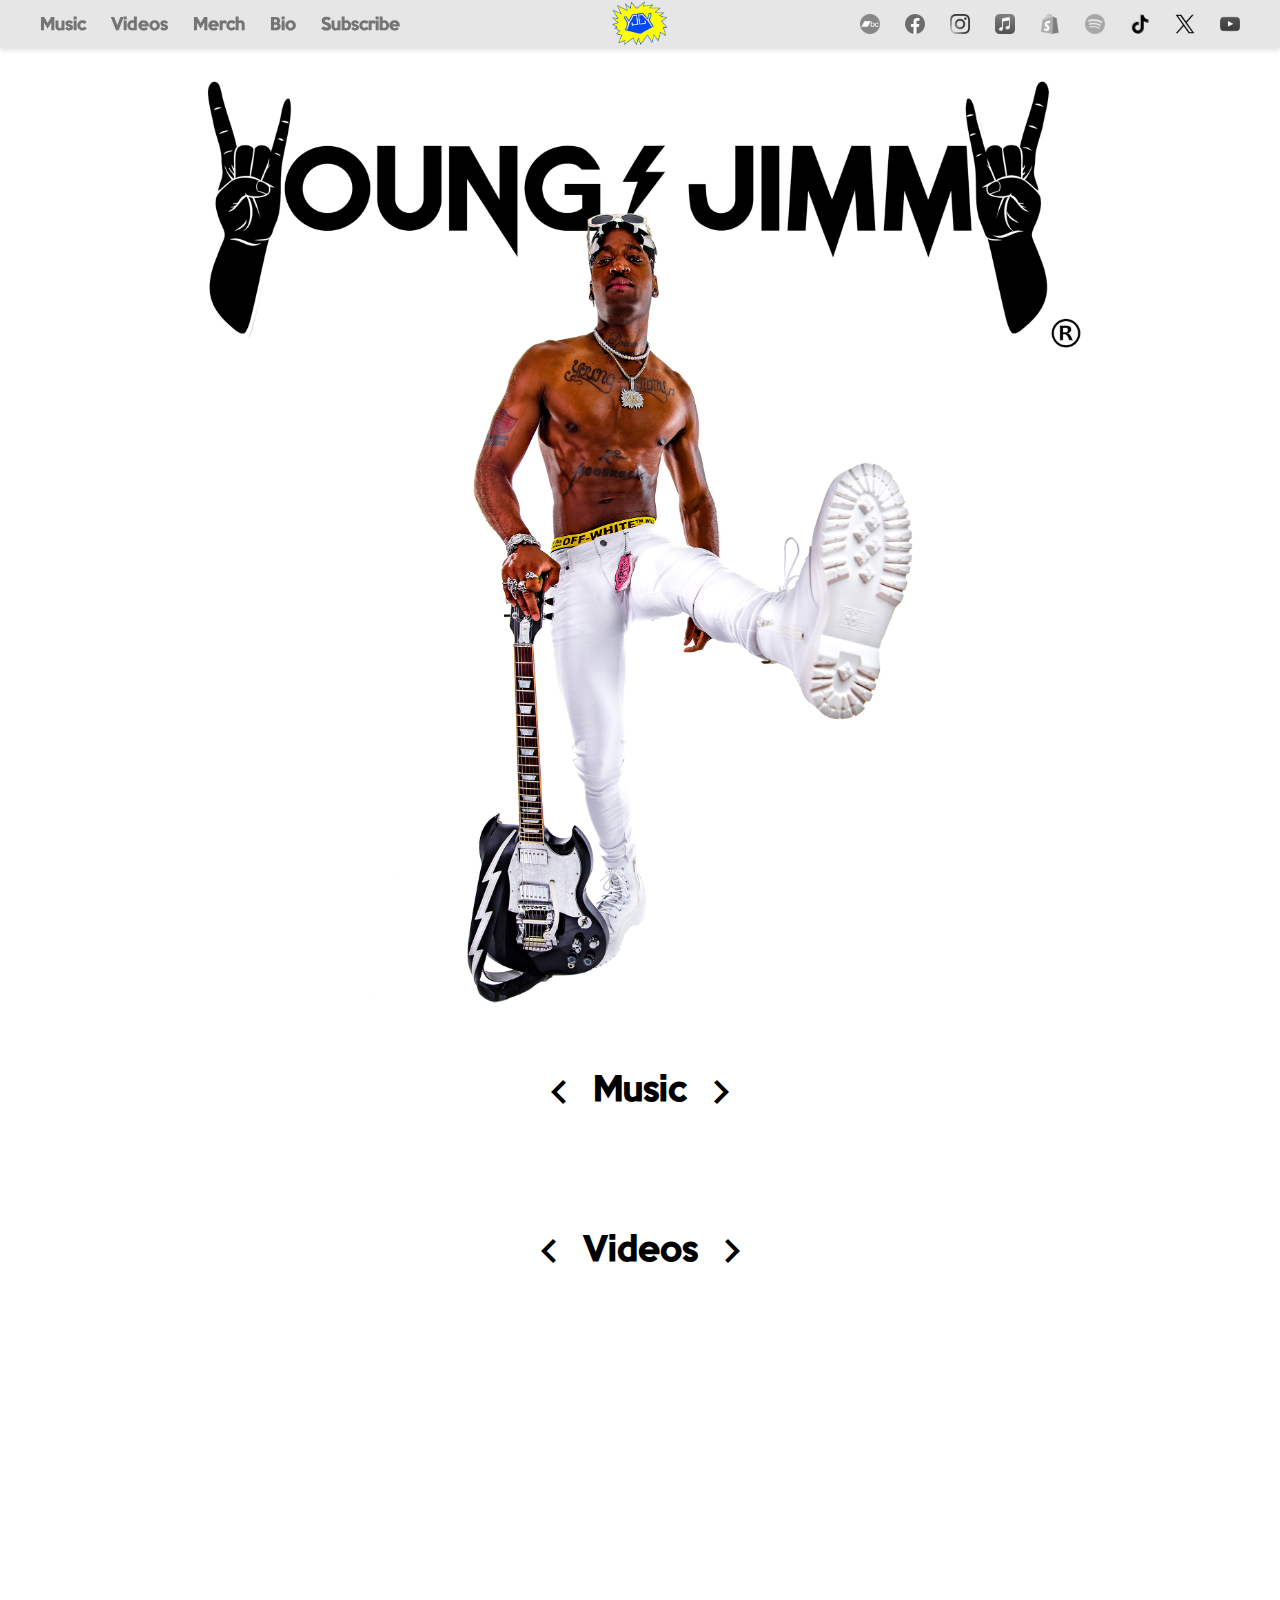
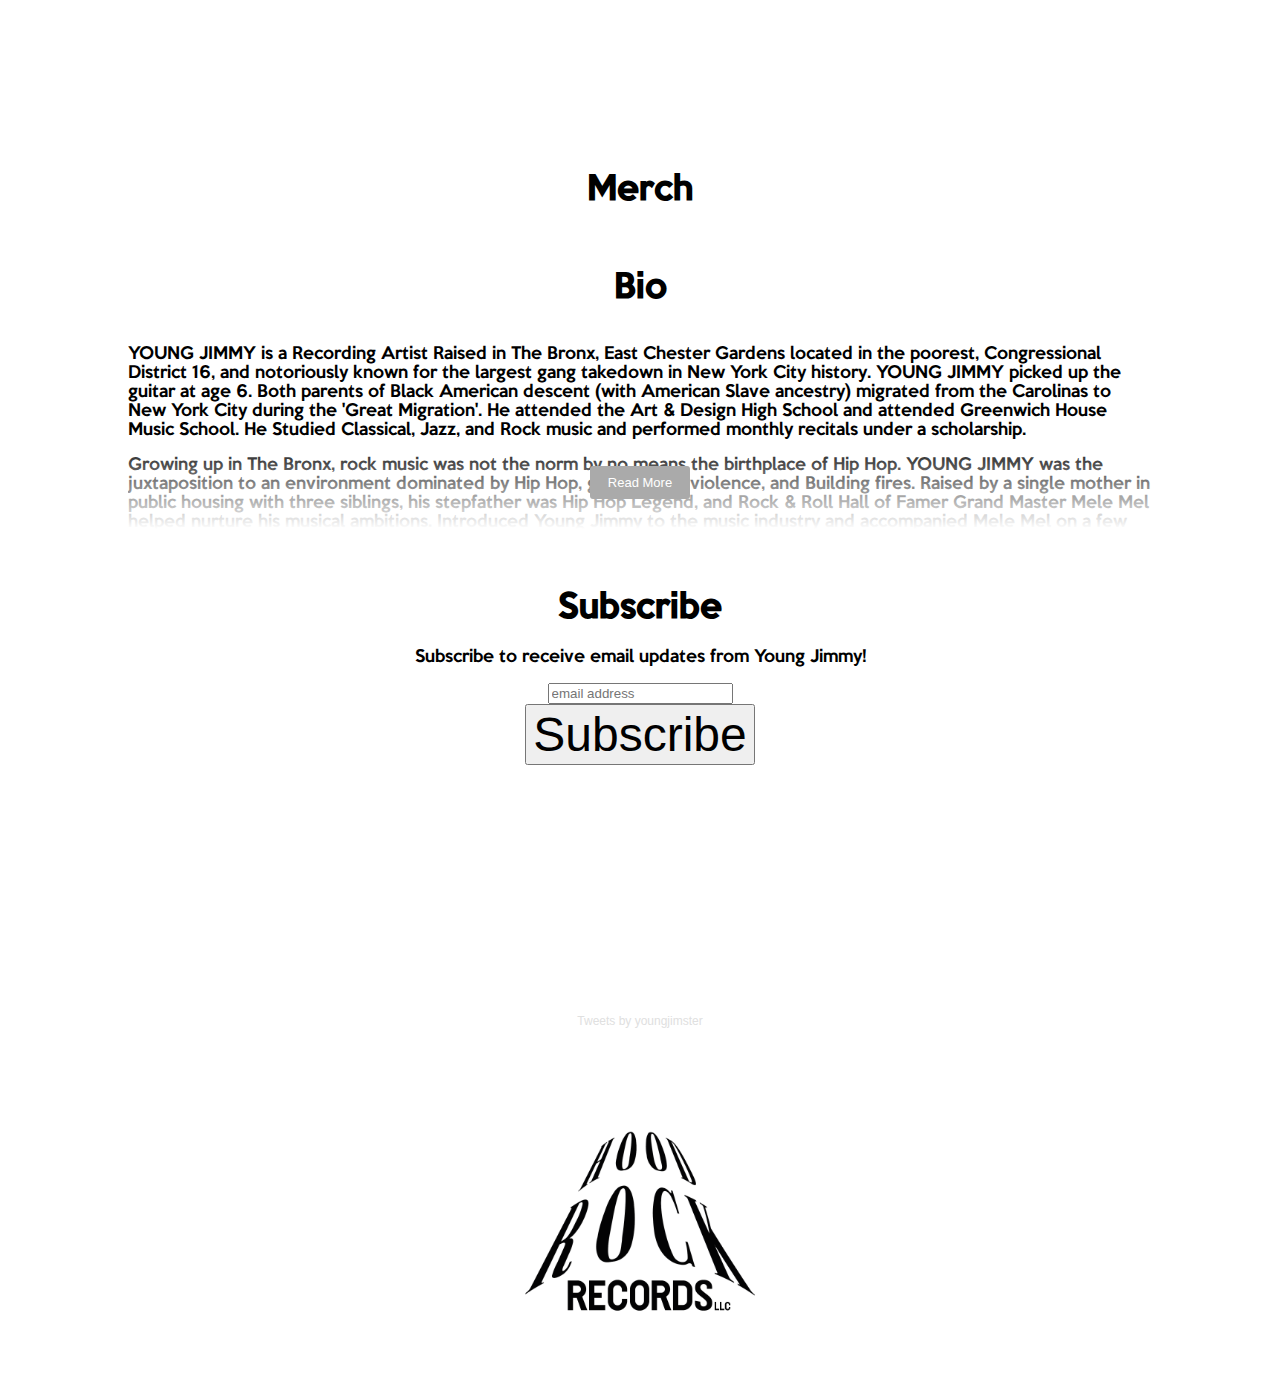
==== index.html @ e184e6fb "Added bandcamp link" ====
<!DOCTYPE html>
<html lang="en-US">

<head>
  <meta charset="utf-8" />
  <meta name="viewport" content="width=device-width, initial-scale=1.0" />
  <title>YOUNG JIMMY</title>
  <meta itemprop="inLanguage" content="en" />
  <link rel="icon" type="image/png" href="images/favicon_32x32.png" />
  <link href="https://fonts.googleapis.com/icon?family=Material+Icons" rel="stylesheet" />
  <meta name="description"
    content="YOUNG JIMMY is a Contemporary ‘HOOD ROCK’ Recording Artist based in New York City. Debut Studio Album Rockett 88 (Deluxe) will be available on all streaming platforms 05.12.2023." />
  <meta name="twitter:card"
    value="YOUNG JIMMY is a Contemporary ‘HOOD ROCK’ Recording Artist based in New York City. Debut Studio Album Rockett 88 (Deluxe) will be available on all streaming platforms 05.12.2023." />
  <meta name="twitter:description"
    value="YOUNG JIMMY is a Contemporary ‘HOOD ROCK’ Recording Artist based in New York City. Debut Studio Album Rockett 88 (Deluxe) will be available on all streaming platforms 05.12.2023." />
  <meta name="twitter:site" value="@youngjimster" />
  <meta name="twitter:creator" value="@youngjimster" />
  <meta name="twitter:image" content="https://youngjimmy.com/images/young_jimmy_120x120.png" />
  <meta property="og:title" content="youngjimmy.com" />
  <meta property="og:site_name" content="Young Jimmy" />
  <meta property="og:type" content="article" />
  <meta property="og:url" content="https://youngjimmy.com/" />
  <meta property="og:image" content="https://youngjimmy.com/images/young_jimmy_og.png" />
  <meta property="og:description"
    content="YOUNG JIMMY is a Contemporary ‘HOOD ROCK’ Recording Artist based in New York City. Debut Studio Album Rockett 88 (Deluxe) will be available on all streaming platforms 05.12.2023." />
  <meta property="og:locale" content="en_US" />
  <meta name="google-site-verification" content="HjEzail2LNsSfUYg7TUYqVyzk3pWM09-7rATLnYbzZo" />
  <meta property="fb:admins" content="706807023" />
  <link href="https://fonts.googleapis.com/css?family=Lato:300,400,700|Open+Sans:300,400,700" rel="stylesheet"
    type="text/css" />
  <link rel="stylesheet" type="text/css" href="style.css?version=20230324" />
  <link href="//cdn-images.mailchimp.com/embedcode/horizontal-slim-10_7.css" rel="stylesheet" type="text/css">

  <!-- Google tag (gtag.js) -->
  <script async src="https://www.googletagmanager.com/gtag/js?id=G-6TBV65BYES"></script>
  <script>
    window.dataLayer = window.dataLayer || [];
    function gtag() { dataLayer.push(arguments); }
    gtag('js', new Date());
    gtag('config', 'G-6TBV65BYES');
  </script>
</head>

<body class="bg_black">
  <div id="nav">
    <a href="/"><img id="young_jimmy_logo" src="images/logo_yjjy_3.png" /></a>
  </div>
  <div id="social_links">
    <a href="https://youngjimmy.bandcamp.com/"><img class="social_link" src="images/logo_bandcamp.png" alt="bandcamp"
        title="BandCamp" /></a>
    <a href="https://www.facebook.com/YoungJimmy.band"><img class="social_link" src="images/logo_facebook.png"
        alt="facebook" title="Facebook" /></a>
    <a href="https://instagram.com/youngjimster"><img class="social_link" src="images/logo_instagram.png"
        alt="instagram" title="Instagram" /></a>
    <a href="https://music.apple.com/us/artist/young-jimmy/579723816"><img class="social_link"
        src="images/logo_itunes.png" alt="Apple Music" title="Apple Music" /></a>
    <a href="https://hood-rock-records.myshopify.com/"><img class=" social_link" src="images/logo_shopify.png"
        alt="Shopify" title="Shopify" /></a>
    <a href="https://artists.spotify.com/c/artist/4OkaIOFd0Jel60XKiZaSiz/profile/overview"><img class=" social_link"
        src="images/logo_spotify.png" alt="Spotify" title="Spotify" /></a>
    <a href="https://www.tiktok.com/@hoodrockrecords"><img class="social_link" src="images/logo_tiktok.png" alt="tiktok"
        title="TikTok" /></a>
    <a href="https://twitter.com/youngjimster"><img class="social_link" src="images/logo_x.png" alt="x" title="X" /></a>
    <a href="https://www.youtube.com/channel/UCCxw7b-bE1p9Xfp2v2jRp7Q"><img class="social_link"
        src="images/logo_youtube.png" alt="youtube" title="YouTube" /></a>
  </div>

  <div id="menu">
    <ul>
      <li class="link link_music">Music</li>
      <li class="link link_videos">Videos</li>
      <li class="link link_merch">Merch</li>
      <li class="link link_bio">Bio</li>
      <li class="link link_subscribe">Subscribe</li>
    </ul>
  </div>

  <div id="menu_pulldown"><i class="material-icons">menu</i></div>
  <div id="menu_panel">
    <div class="menu_item link link_music">
      <span class="material-icons">library_music</span>
      <span class="title">music</span>
    </div>
    <div class="menu_item link link_videos">
      <span class="material-icons">local_movies</span>
      <span class="title">videos</span>
    </div>
    <div class="menu_item link link_merch">
      <i class="material-icons">shopping_cart</i></a>
      <span class="title">merch</span>
    </div>
    <div class="menu_item link link_bio">
      <span class="material-icons">perm_identity</span>
      <span class="title">bio</span>
    </div>
    <div class="menu_item link link_subscribe">
      <i class="material-icons">email</i></a>
      <span class="title">subscribe</span>
    </div>
    <div class="menu_item" style="text-align: center">
      <a href="https://youngjimmy.bandcamp.com/"><img class="social_link" src="images/logo_bandcamp.png" alt="bandcamp"
          title="BandCamp" /></a>
      <a href="https://www.facebook.com/YoungJimmy.band"><img class="social_link" src="images/logo_facebook.png"
          alt="facebook" title="Facebook" /></a>
      <a href="https://instagram.com/youngjimster/"><img class="social_link" src="images/logo_instagram.png"
          alt="instagram" title="Instagram" /></a>
    </div>
    <div class="menu_item" style="text-align: center">
      <a href="https://music.apple.com/us/artist/young-jimmy/579723816"><img class="social_link"
          src="images/logo_itunes.png" alt="Apple Music" title="Apple Music" /></a>
      <a href="https://hood-rock-records.myshopify.com/"><img class=" social_link" src="images/logo_shopify.png"
          alt="Shopify" title="Shopify" /></a>
      <a href="https://artists.spotify.com/c/artist/4OkaIOFd0Jel60XKiZaSiz/profile/overview"><img class=" social_link"
          src="images/logo_spotify.png" alt="Spotify" title="Spotify" /></a>
    </div>
    <div class="menu_item" style="text-align: center">
      <a href="https://www.tiktok.com/@hoodrockrecords"><img class="social_link" src="images/logo_tiktok.png"
          alt="tiktok" title="TikTok" /></a>
      <a href="https://twitter.com/youngjimster"><img class="social_link" src="images/logo_x.png" alt="twitter"
          title="X" /></a>
      <a href="https://www.youtube.com/channel/UCCxw7b-bE1p9Xfp2v2jRp7Q"><img class="social_link"
          src="images/logo_youtube.png" alt="youtube" title="YouTube" /></a>
    </div>
  </div>

  <div class="row" style="margin-top: 80px;">
    <a href='https://music.apple.com/us/artist/young-jimmy/579723816'><img id="main_img" class='big_img'
        src='images/yj_main_9.jpg' /></a>
  </div>

  <h1 id="music"><span id="button_album_previous" class="button material-icons">navigate_before</span> Music <span
      id="button_album_next" class="button material-icons">navigate_next</span></h1>
  <div class="row" style="flex-wrap: wrap">
    <div class="box" id="album"></div>
  </div>

  <h1 id="videos"><span id="button_video_previous" class="button material-icons">navigate_before</span> Videos <span
      id="button_video_next" class="button material-icons">navigate_next</span></h1>
  <div class="row">
    <iframe id="video" class='youtube_iframe video_main' src='https://www.youtube.com/embed/W8ey9YNbEAM' frameborder='0'
      webkitallowfullscreen mozallowfullscreen allowfullscreen></iframe>
  </div>

  <h1 id="merch"><a href="https://hood-rock-records.myshopify.com/">Merch</a></h1>
  <div id="div_merch">
    <div id='collection-component-1676138676332'></div>
  </div>

  <h1 id="bio">Bio</h1>
  <div id="div_bio">
    <p>
      YOUNG JIMMY is a Recording Artist Raised in The Bronx, East Chester Gardens located in the poorest, Congressional
      District 16, and notoriously known for the largest gang takedown in New York City history. YOUNG JIMMY picked up
      the guitar at age 6. Both parents of Black American descent (with American Slave ancestry) migrated from the
      Carolinas to New York City during the 'Great Migration'. He attended the Art & Design High School and attended
      Greenwich House Music School. He Studied Classical, Jazz, and Rock music and performed monthly recitals under a
      scholarship.
    </p>
    <p>
      Growing up in The Bronx, rock music was not the norm by no means the birthplace of Hip Hop. YOUNG JIMMY was the
      juxtaposition to an environment dominated by Hip Hop, gangs, guns, violence, and Building fires. Raised by a
      single mother in public housing with three siblings, his stepfather was Hip Hop Legend, and Rock & Roll Hall of
      Famer Grand Master Mele Mel helped nurture his musical ambitions. Introduced Young Jimmy to the music industry and
      accompanied Mele Mel on a few sold-out shows as a backing guitarist. Young Jimmy describes his style of music as
      HOOD ROCK, Rock Music from the Hood (alternative Rock subgenre).
    </p>
    <p>
      YOUNG JIMMY has shared the stage and opened for (as a backing guitarist and solo artist) Kendrick Lamar, Freddie
      Gibbs, Big Krit, Saul Williams, Talib Kweli & Michelle Williams, Grand Master Mele Mel, Smoke Dza, Res, Ces Cru,
      Tanya Morgan, Lil Debbie, The Antidote, Ms. Boogie, Caviliar, Doodlebug of Digable Planets, <a
        href="https://afropunk.com/2014/10/new-music-unreleased-sankofa-album-to-my-chagrin-featuring-young-jimmy/">Sankofa</a>,
      Tamar Kali,
      Game Rebellion, and many others.
    </p>
    <p>
      The Afro-Punk documentary by filmmaker James Spooner best describes the 'Black Rocker' experience. Black people
      created rock music in the early 1950s. For the last 50 years, the genre has been dominated and appropriated by
      white people mainly, white men. Here are excerpts from Jack Hamilton's book <a
        href="https://www.amazon.com/Just-around-Midnight-Racial-Imagination/dp/0674416597">'Just Around Midnight'</a>,
      which speaks
      to the plight of the 'Black Rocker.'
    </p>
    <div class="quote">
      "Being a white man had become preconditioned for making "real" rock music. No black-derived musical form in
      American history has more assiduously moved to erase and blockade participation than rock music. Which brings us
      to the third, and by far most common, way that the "whitening" of rock and roll music has been discussed, Simply
      not at all."
    </div>
    <p>
      YOUNG JIMMY's Debut Studio Album 'ROCKETT 88' is OUT NOW! on all streaming platforms. His Anticipated 'Rockett 88
      (Deluxe)' Album is available now via HOOD ROCK RECORDS (RIAA) on all streaming platforms (Vinyl Records Coming
      Soon includes a bonus track). Listeners can dive into his 'raw' unfiltered "HOOD ROCK" fusion sound. His
      perspective will force listeners to confront the stark reality of these unprecedented times in American History
      and Music.
    </p>
    <div id="read_more">
      <div id="button_read_more">Read More</div>
    </div>
  </div>

  <h1 id="subscribe">Subscribe</h1>
  <div id="div_subscribe">
    <p>Subscribe to receive email updates from Young Jimmy!</p>
    <div id="mc_embed_signup">
      <form action="https://youngjimmy.us2.list-manage.com/subscribe/post?u=1ad75f3869a9601822ab119d3&amp;id=3d5a6fdf79"
        method="post" id="mc-embedded-subscribe-form" name="mc-embedded-subscribe-form" class="validate" target="_blank"
        novalidate>
        <div id="mc_embed_signup_scroll">
          <input type="email" value="" name="EMAIL" class="email" id="mce-EMAIL" placeholder="email address" required>
          <!-- real people should not fill this in and expect good things - do not remove this or risk form bot signups-->
          <div style="position: absolute; left: -5000px;" aria-hidden="true"><input type="text"
              name="b_1ad75f3869a9601822ab119d3_3d5a6fdf79" tabindex="-1" value=""></div>
          <div class="clear"><input type="submit" value="Subscribe" name="subscribe" id="mc-embedded-subscribe"
              class="button"></div>
        </div>
      </form>
    </div>
  </div>

  <div id="footer">
    <iframe style="border-radius:12px"
      src="https://open.spotify.com/embed/album/6QdzEB6uzxmmjzBAdwLDTW?utm_source=generator" width="100%" height="152"
      frameBorder="0" allowfullscreen=""
      allow="autoplay; clipboard-write; encrypted-media; fullscreen; picture-in-picture" loading="lazy"></iframe>
    <br /><br />
    <div id="twitter">
      <a class="twitter-timeline" data-height="400" data-theme="dark"
        href="https://twitter.com/youngjimster?ref_src=twsrc%5Etfw">Tweets
        by youngjimster</a>
      <script async src="https://platform.twitter.com/widgets.js" charset="utf-8"></script>
    </div>
    <br /><br />
    <a href="https://www.instagram.com/hoodrockrecords/"><img id="logo_hood_rock"
        src="images/logo_hood_rock_records_black.png" alt="Hood Rock Records" /></a>
  </div>
  <span id="siteseal" style="display: none;">
    <script async type="text/javascript"
      src="https://seal.godaddy.com/getSeal?sealID=hB9W0fszz0CmpZJF55AS5Anxc76TPk3C9YRWGjASPSMhpl6saISwslo39qxG">
      </script>
  </span>
  <script src="https://code.jquery.com/jquery-3.7.0.min.js"
    integrity="sha256-2Pmvv0kuTBOenSvLm6bvfBSSHrUJ+3A7x6P5Ebd07/g=" crossorigin="anonymous"></script>
  <script src="code.js?version=20230501"></script>
  <script src="shopify.js?version=20210302"></script>

  <link rel="preload" href="images/album_cover_rockett_88_new.jpg" as="image" />
  <link rel="preload" href="images/album_cover_rockett_88.jpg" as="image" />
  <link rel="preload" href="images/album_cover_beast_mode.jpg" as="image" />
  <link rel="preload" href="images/album_cover_yy.jpg" as="image" />
  <link rel="preload" href="images/album_cover_pull_up_to_the_party.jpg" as="image" />
  <link rel="preload" href="images/album_cover_sweet_maria.jpg" as="image" />
  <link rel="preload" href="images/album_cover_come_as_you_are.jpg" as="image" />
</body>

</html>
---- style.css ----
@font-face {
  font-family: "Ave Fedan";
  src: url(fonts/ave_fedan.ttf) format("truetype");
}

@font-face {
  font-family: "Fontello";
  src: url(fonts/fontello.ttf) format("truetype");
}

@font-face {
  font-family: "KeepCalm";
  src: url(fonts/keep_calm.ttf) format("truetype");
}

html,
body {
  padding: 0;
  margin: 0;
  font-family: "KeepCalm", Geneva, Verdana, sans-serif;
  background: #ffffff;
  color: #000000;
}

a {
  color: inherit;
  text-decoration: none;
}

#nav {
  position: fixed;
  top: 0;
  left: 0;
  height: 48px;
  width: 100%;
  z-index: 100;
  box-shadow: 0 2px 5px rgba(220, 220, 220, 0.9);
  background: rgba(220, 220, 220, 0.7);
}

#nav #young_jimmy_logo {
  display: block;
  margin: 0 auto;
  height: 48px;
  z-index: 105;
}

#menu,
#menu_pulldown {
  position: fixed;
  left: 0px;
  top: 0px;
  z-index: 101;
  display: block;
  text-align: center;
  font-weight: 600;
  color: #757575;
}

#menu_panel {
  position: fixed;
  z-index: 102;
  width: 200px;
  top: 48px;
  left: 0;
  box-shadow: 0 2px 5px rgba(0, 0, 0, 0.26);
  display: none;
  background: #EEEEEE;
}

.menu_item {
  font-size: 22px;
  line-height: 22px;
  padding: 12px;
  vertical-align: middle;
  font-family: "KeepCalm", "Ave Fedan", Edition, "Lucida Grande",
    "Lucida Sans Unicode", "Lucida Sans", Geneva, Verdana, sans-serif;
  border: 1px solid #E0E0E0;
}

.menu_item:hover {
  color: #0047f7;
  background: #f4f4f4;
}

.menu_item .material-icons {
  margin-right: 14px;
  display: inline-block;
  vertical-align: middle;
}

#menu li {
  display: inline-block;
  margin-right: 20px;
  font-family: "KeepCalm", "Ave Fedan", Edition, "Lucida Grande",
    "Lucida Sans Unicode", "Lucida Sans", Geneva, Verdana, sans-serif;
}

.button:hover,
#menu_pulldown:hover,
a:hover {
  color: #0047f7;
}

#menu_pulldown {
  margin-left: 10px;
  margin-top: 10px;
  cursor: pointer;
}

#menu_pulldown i,
#controls .button i {
  font-size: 28px;
}

#footer {
  margin: 40px auto;
  font-family: arial;
  font-size: 12px;
  text-align: center;
  color: #e0e0e0;
}

#footer img {
  width: 240px;
}


#social_links {
  position: fixed;
  right: 20px;
  top: 10px;
  z-index: 101;
  display: block;
  text-align: center;
}

.social_link {
  display: inline-block;
  width: 20px;
  margin-right: 20px;
  margin-top: 4px;
  vertical-align: middle;
  filter: grayscale(100%);
}

.social_link:hover {
  filter: none;
}

.link,
.button {
  cursor: pointer;
}

.button {
  font-size: 48px;
  line-height: 24px;
  vertical-align: middle;
}

.row {
  display: flex;
  flex-direction: row;
  flex-wrap: nowrap;
  justify-content: space-evenly;
  align-items: center;
  align-content: flex-start;
  text-align: center;
}

h1 {
  margin-top: 60px;
  text-align: center;
}

.box_side {
  flex-grow: 1;
}

.box_side .material-icons {
  font-size: 48px;
}

.box_main {
  flex-grow: 8;
}

.box {
  display: inline-block;
  vertical-align: middle;
  margin: 20px;
  font-size: 24px;
}

.youtube_iframe {
  width: 100%;
  max-width: 1000px;
  height: 420px;
}

.album_cover {
  width: 100%;
  max-width: 600px;
  min-height: 350px;
}

#div_subscribe {
  text-align: center;
  margin: 0 auto;
  max-width: 80%;
}

.album_title {
  position: relative;
  font-weight: 200;
  font-family: "KeepCalm", "Ave Fedan", Edition, "Lucida Grande",
    "Lucida Sans Unicode", "Lucida Sans", Geneva, Verdana, sans-serif;
  font-size: 16px;
  text-align: center;
  vertical-align: middle;
}

#div_bio {
  position: relative;
  width: 80%;
  max-width: 1200px;
  margin: 0 auto;
  color: #000000;
  max-height: 200px;
  overflow-y: hidden;
}

#div_bio #read_more {
  position: absolute;
  bottom: 0;
  left: 0;
  width: 100%;
  text-align: center;
  margin: 0;
  padding: 30px 0;
  background-image: linear-gradient(to bottom, transparent, #ffffff);
  cursor: pointer;
}

#button_read_more {
  display: inline-block;
  background: #aaaaaa;
  color: #ffffff;
  padding: 9px 18px;
  margin: 0 auto;
  border-radius: 3px;
  font-weight: 400;
  font-size: 13px;
  font-family: Arial, Helvetica, sans-serif;
  transition: all 0.23s ease-in-out 0s;
}

.quote {
  padding: 20px;
  background: #EEEEEE;
  font-style: italic;
  font-family: Retina, Helvetica Neue, Helvetica, Arial, sans-serif;

}

#button_read_more:hover,
#mc_embed_signup .button:hover {
  color: #0047f7;
  background: #858585;
}

#twitter {
  margin: 40px auto;
  max-width: 640px;
  width: 80%;
  text-align: center;
}


@media all and (max-width: 1279px) {

  #menu,
  #social_links {
    display: none;
  }

  #menu_pulldown {
    display: block;
  }
}

@media all and (max-width: 599px) {
  .big_img {
    width: 100%;
  }
}

@media all and (min-width: 600px) and (max-width: 1279px) {
  .big_img {
    width: 85%;
  }
}

@media all and (min-width: 1280px) {

  #menu,
  #social_links {
    display: block;
  }

  #menu_pulldown {
    display: none;
  }

  .big_img {
    width: 70%;
  }
}
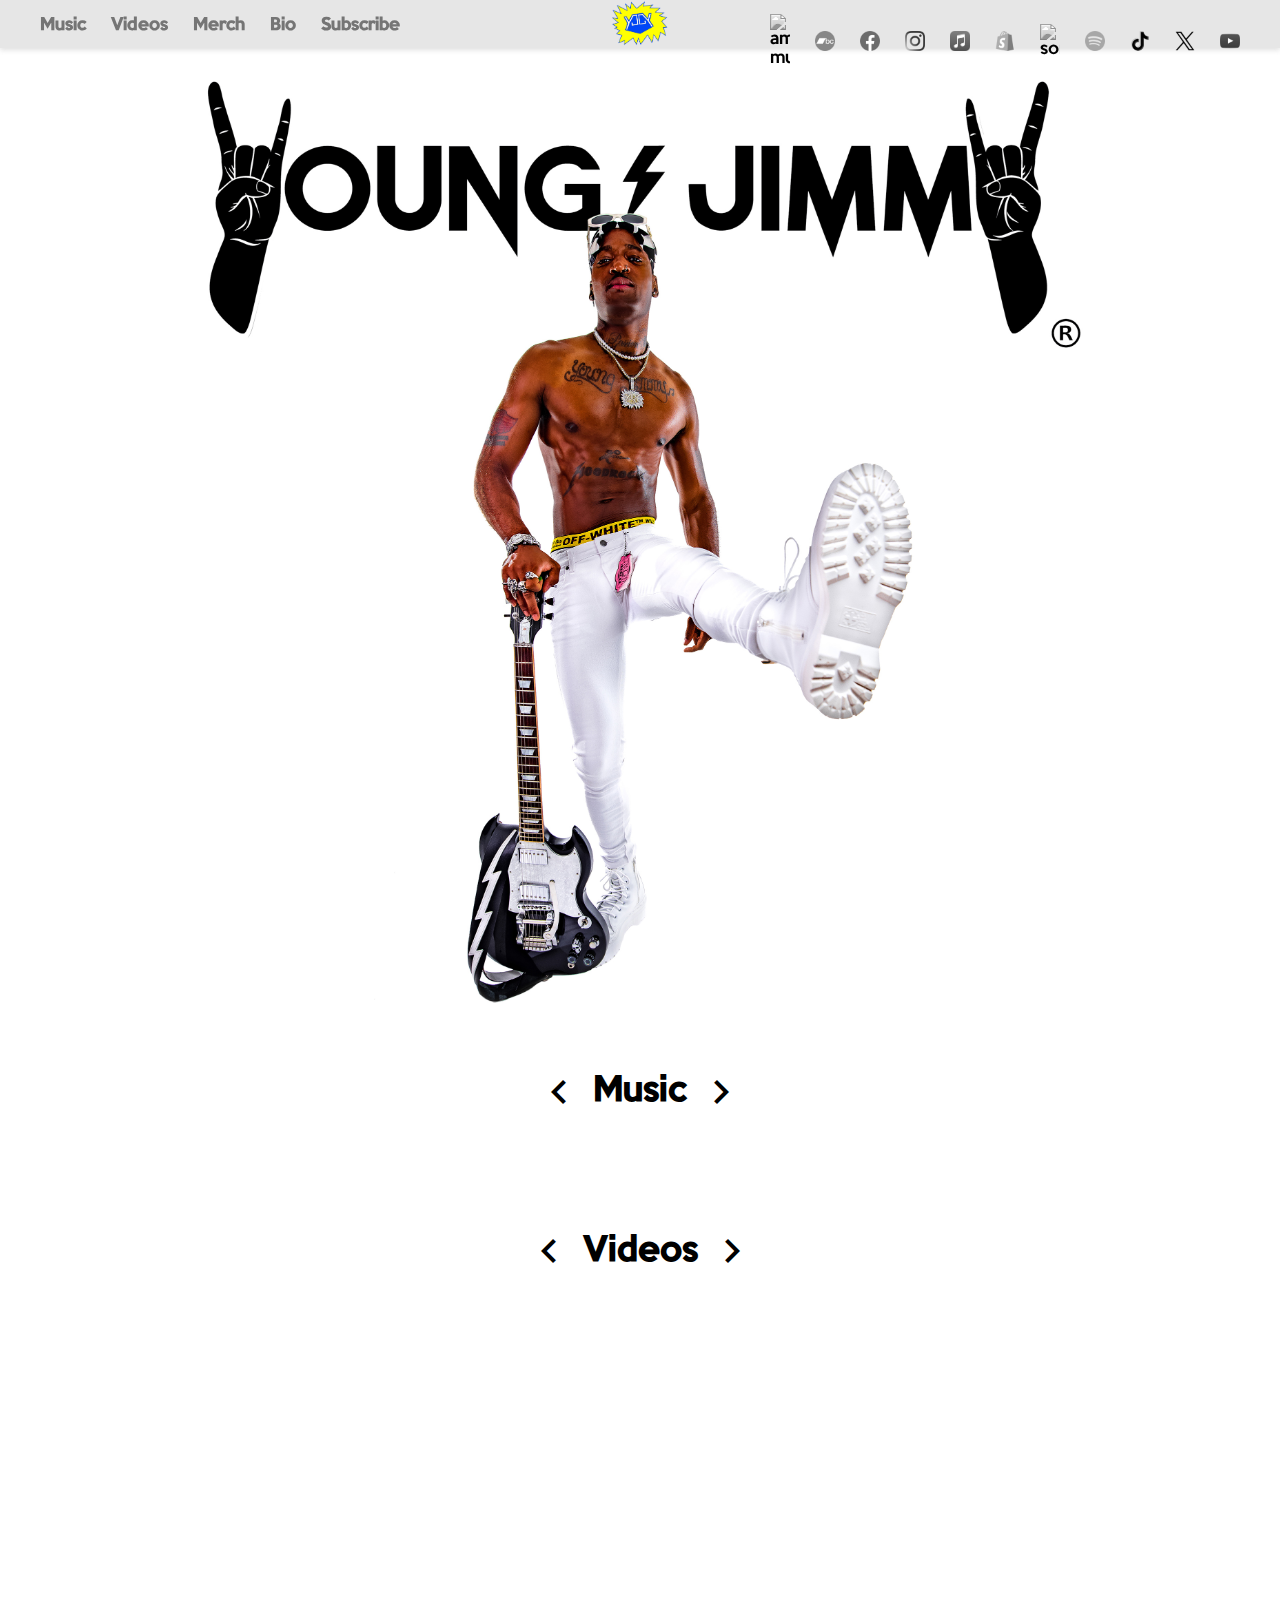
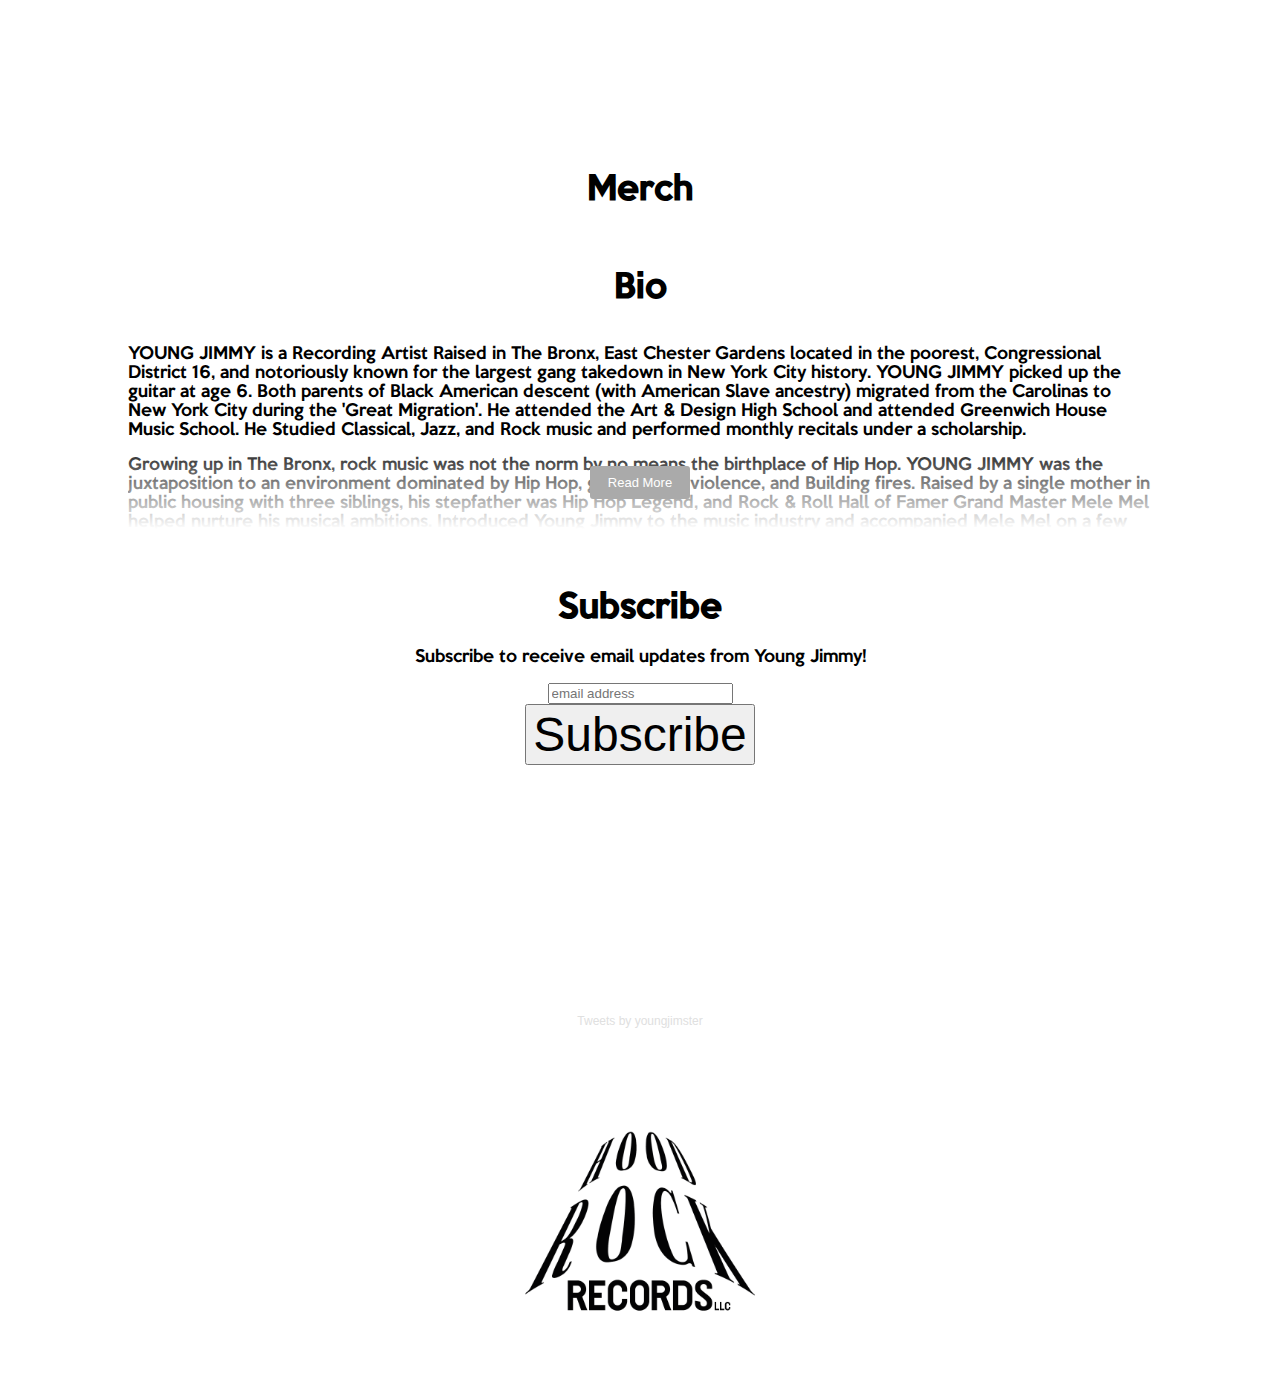
==== commit 0f119dbb: "update jquery version. added songkick link. updated youtube videos" ====
--- a/index.html
+++ b/index.html
@@ -32,6 +32,10 @@
   <link rel="stylesheet" type="text/css" href="style.css?version=20230324" />
   <link href="//cdn-images.mailchimp.com/embedcode/horizontal-slim-10_7.css" rel="stylesheet" type="text/css">
 
+  <!-- Pop-up form  -->
+  <script id="mcjs">!function (c, h, i, m, p) { m = c.createElement(h), p = c.getElementsByTagName(h)[0], m.async = 1, m.src = i, p.parentNode.insertBefore(m, p) }(document, "script", "https://chimpstatic.com/mcjs-connected/js/users/1ad75f3869a9601822ab119d3/7a19ba1c464bbd4cf29fa3ccc.js");
+  </script>
+
   <!-- Google tag (gtag.js) -->
   <script async src="https://www.googletagmanager.com/gtag/js?id=G-6TBV65BYES"></script>
   <script>
@@ -47,8 +51,10 @@
     <a href="/"><img id="young_jimmy_logo" src="images/logo_yjjy_3.png" /></a>
   </div>
   <div id="social_links">
+    <a href="https://www.amazon.com/music/player/artists/B00A9DGDUE/young-jimmy"><img class="social_link"
+        src="images/logo_amazon_music.png" alt="amazon music" title="Amazon Music" /></a>
     <a href="https://youngjimmy.bandcamp.com/"><img class="social_link" src="images/logo_bandcamp.png" alt="bandcamp"
-        title="BandCamp" /></a>
+        title="Bandcamp" /></a>
     <a href="https://www.facebook.com/YoungJimmy.band"><img class="social_link" src="images/logo_facebook.png"
         alt="facebook" title="Facebook" /></a>
     <a href="https://instagram.com/youngjimster"><img class="social_link" src="images/logo_instagram.png"
@@ -57,6 +63,8 @@
         src="images/logo_itunes.png" alt="Apple Music" title="Apple Music" /></a>
     <a href="https://hood-rock-records.myshopify.com/"><img class=" social_link" src="images/logo_shopify.png"
         alt="Shopify" title="Shopify" /></a>
+    <a href="https://www.songkick.com/artists/3082506-young-jimmy/gigography"><img class="social_link"
+        src="images/logo_songkick.png" alt="songkick" title="Songkick" /></a>
     <a href="https://artists.spotify.com/c/artist/4OkaIOFd0Jel60XKiZaSiz/profile/overview"><img class=" social_link"
         src="images/logo_spotify.png" alt="Spotify" title="Spotify" /></a>
     <a href="https://www.tiktok.com/@hoodrockrecords"><img class="social_link" src="images/logo_tiktok.png" alt="tiktok"
@@ -99,24 +107,30 @@
       <span class="title">subscribe</span>
     </div>
     <div class="menu_item" style="text-align: center">
+      <a href="https://www.amazon.com/music/player/artists/B00A9DGDUE/young-jimmy"><img class="social_link"
+          src="images/logo_amazon_music.png" alt="amazon music" title="Amazon Music" /></a>
       <a href="https://youngjimmy.bandcamp.com/"><img class="social_link" src="images/logo_bandcamp.png" alt="bandcamp"
-          title="BandCamp" /></a>
+          title="Bandcamp" /></a>
       <a href="https://www.facebook.com/YoungJimmy.band"><img class="social_link" src="images/logo_facebook.png"
           alt="facebook" title="Facebook" /></a>
+    </div>
+    <div class="menu_item" style="text-align: center">
       <a href="https://instagram.com/youngjimster/"><img class="social_link" src="images/logo_instagram.png"
           alt="instagram" title="Instagram" /></a>
-    </div>
-    <div class="menu_item" style="text-align: center">
       <a href="https://music.apple.com/us/artist/young-jimmy/579723816"><img class="social_link"
           src="images/logo_itunes.png" alt="Apple Music" title="Apple Music" /></a>
       <a href="https://hood-rock-records.myshopify.com/"><img class=" social_link" src="images/logo_shopify.png"
           alt="Shopify" title="Shopify" /></a>
+    </div>
+    <div class="menu_item" style="text-align: center">
+      <a href="https://www.songkick.com/artists/3082506-young-jimmy/gigography"><img class="social_link"
+          src="images/logo_songkick.png" alt="songkick" title="Songkick" /></a>
       <a href="https://artists.spotify.com/c/artist/4OkaIOFd0Jel60XKiZaSiz/profile/overview"><img class=" social_link"
           src="images/logo_spotify.png" alt="Spotify" title="Spotify" /></a>
-    </div>
-    <div class="menu_item" style="text-align: center">
       <a href="https://www.tiktok.com/@hoodrockrecords"><img class="social_link" src="images/logo_tiktok.png"
           alt="tiktok" title="TikTok" /></a>
+    </div>
+    <div class="menu_item" style="text-align: center">
       <a href="https://twitter.com/youngjimster"><img class="social_link" src="images/logo_x.png" alt="twitter"
           title="X" /></a>
       <a href="https://www.youtube.com/channel/UCCxw7b-bE1p9Xfp2v2jRp7Q"><img class="social_link"
@@ -138,7 +152,7 @@
   <h1 id="videos"><span id="button_video_previous" class="button material-icons">navigate_before</span> Videos <span
       id="button_video_next" class="button material-icons">navigate_next</span></h1>
   <div class="row">
-    <iframe id="video" class='youtube_iframe video_main' src='https://www.youtube.com/embed/W8ey9YNbEAM' frameborder='0'
+    <iframe id="video" class='youtube_iframe video_main' src='https://www.youtube.com/embed/tcNazqG77xA' frameborder='0'
       webkitallowfullscreen mozallowfullscreen allowfullscreen></iframe>
   </div>
 
@@ -239,9 +253,9 @@
       src="https://seal.godaddy.com/getSeal?sealID=hB9W0fszz0CmpZJF55AS5Anxc76TPk3C9YRWGjASPSMhpl6saISwslo39qxG">
       </script>
   </span>
-  <script src="https://code.jquery.com/jquery-3.7.0.min.js"
-    integrity="sha256-2Pmvv0kuTBOenSvLm6bvfBSSHrUJ+3A7x6P5Ebd07/g=" crossorigin="anonymous"></script>
-  <script src="code.js?version=20230501"></script>
+  <script src="https://code.jquery.com/jquery-3.7.1.min.js"
+    integrity="sha256-/JqT3SQfawRcv/BIHPThkBvs0OEvtFFmqPF/lYI/Cxo=" crossorigin="anonymous"></script>
+  <script src="code.js?version=20231101"></script>
   <script src="shopify.js?version=20210302"></script>
 
   <link rel="preload" href="images/album_cover_rockett_88_new.jpg" as="image" />
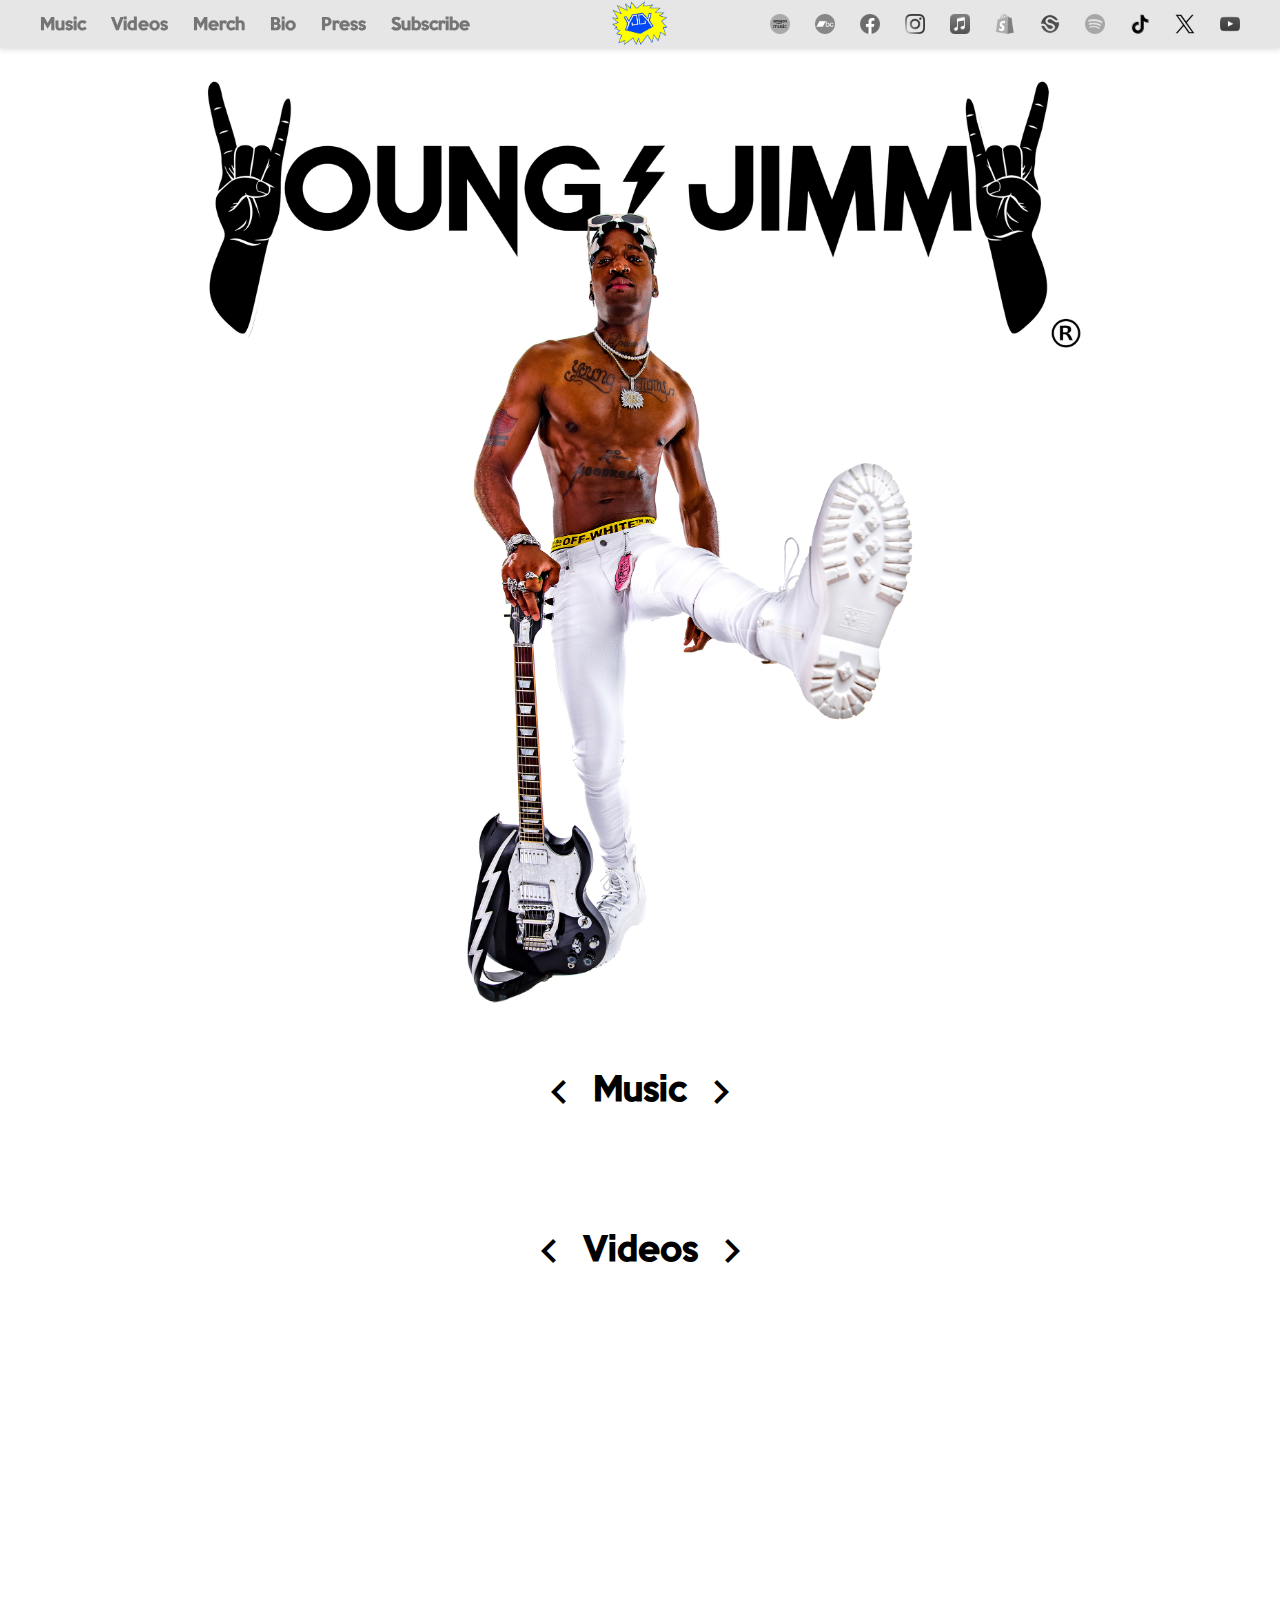
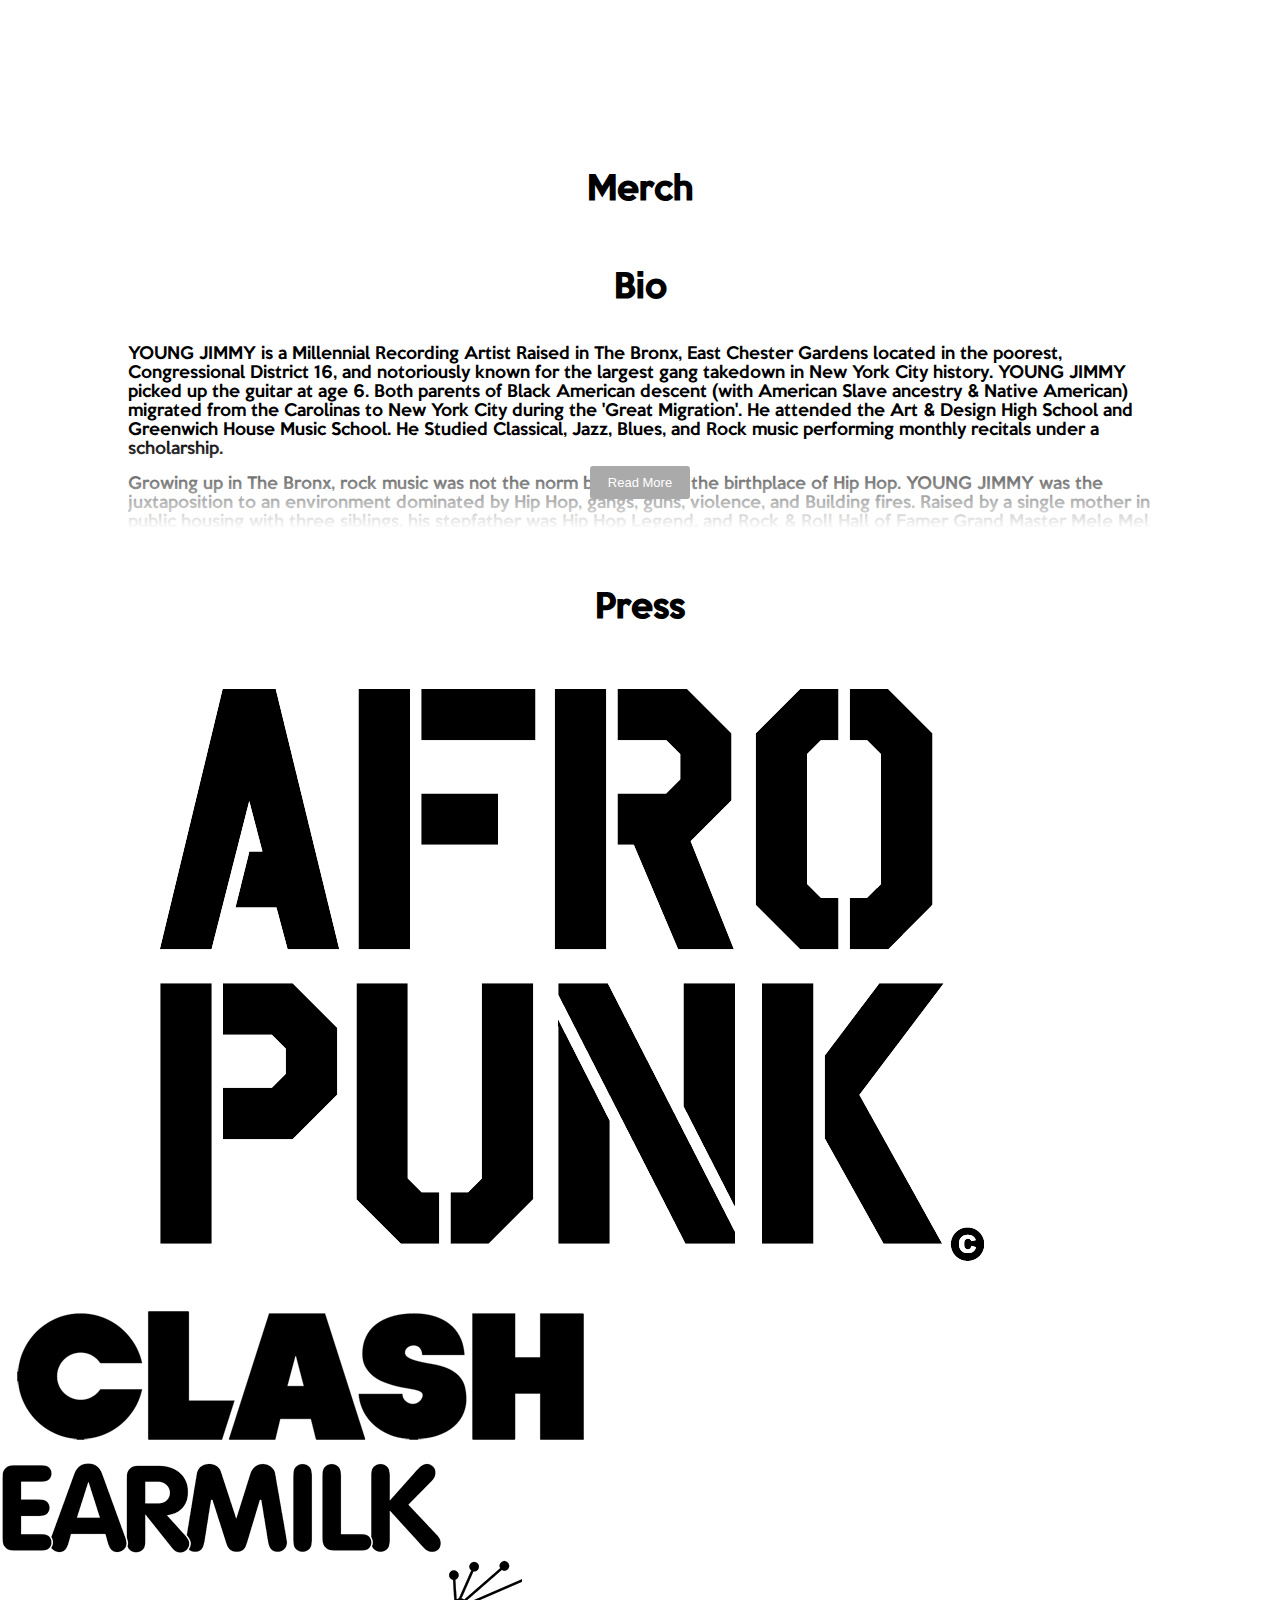
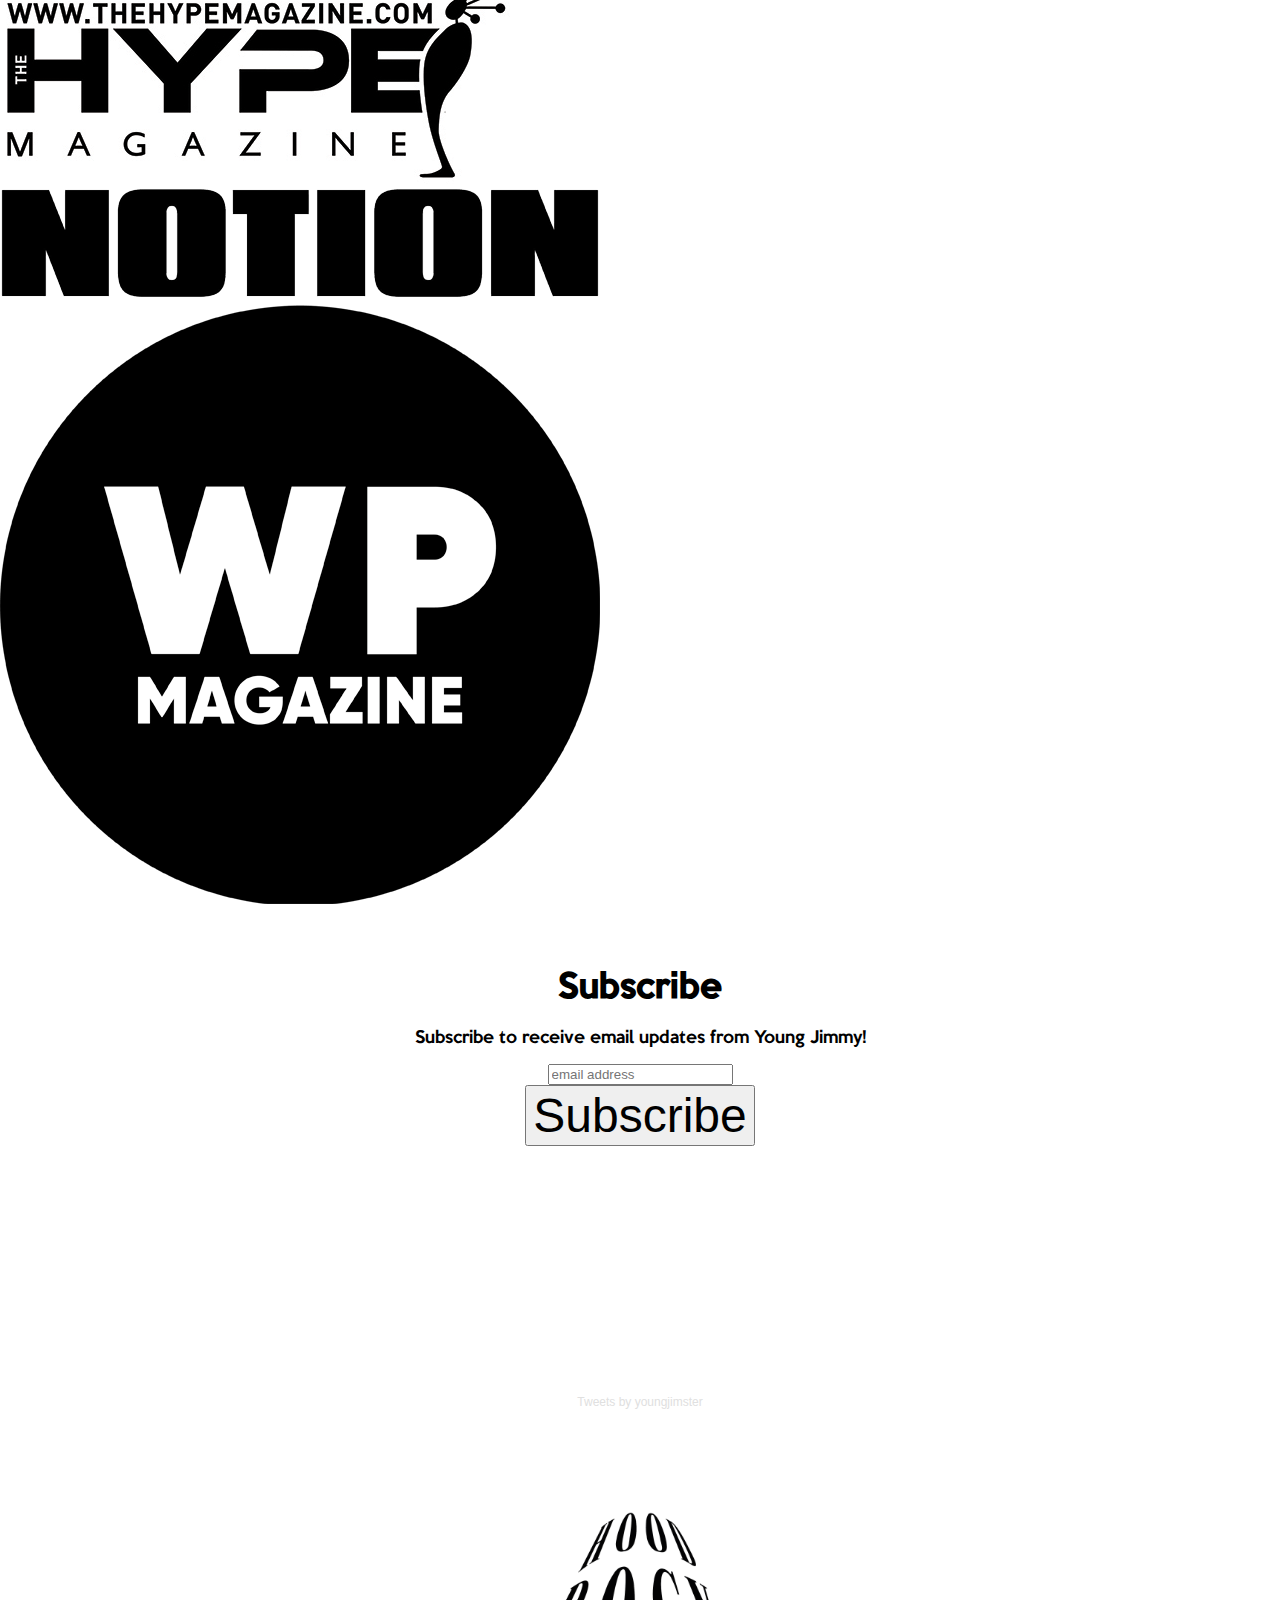
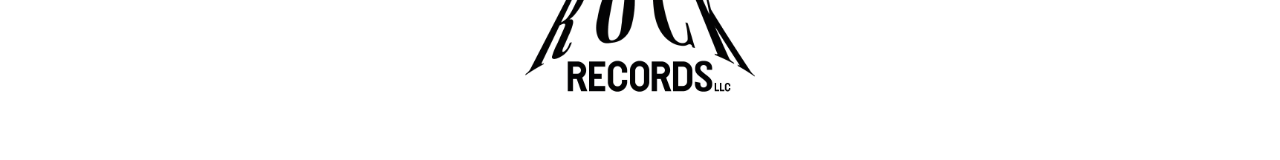
==== commit 00edca98: "updated maria video link and bio" ====
--- a/index.html
+++ b/index.html
@@ -80,6 +80,7 @@
       <li class="link link_videos">Videos</li>
       <li class="link link_merch">Merch</li>
       <li class="link link_bio">Bio</li>
+      <li class="link link_press">Press</li>
       <li class="link link_subscribe">Subscribe</li>
     </ul>
   </div>
@@ -101,6 +102,10 @@
     <div class="menu_item link link_bio">
       <span class="material-icons">perm_identity</span>
       <span class="title">bio</span>
+    </div>
+    <div class="menu_item link link_press">
+      <span class="material-icons">newspaper</span>
+      <span class="title">press</span>
     </div>
     <div class="menu_item link link_subscribe">
       <i class="material-icons">email</i></a>
@@ -164,29 +169,28 @@
   <h1 id="bio">Bio</h1>
   <div id="div_bio">
     <p>
-      YOUNG JIMMY is a Recording Artist Raised in The Bronx, East Chester Gardens located in the poorest, Congressional
-      District 16, and notoriously known for the largest gang takedown in New York City history. YOUNG JIMMY picked up
-      the guitar at age 6. Both parents of Black American descent (with American Slave ancestry) migrated from the
-      Carolinas to New York City during the 'Great Migration'. He attended the Art & Design High School and attended
-      Greenwich House Music School. He Studied Classical, Jazz, and Rock music and performed monthly recitals under a
-      scholarship.
+      YOUNG JIMMY is a Millennial Recording Artist Raised in The Bronx, East Chester Gardens located in the poorest,
+      Congressional District 16, and notoriously known for the largest gang takedown in New York City history.
+      YOUNG JIMMY picked up the guitar at age 6. Both parents of Black American descent (with American Slave ancestry
+      &amp;
+      Native American) migrated from the Carolinas to New York City during the 'Great Migration'.
+      He attended the Art & Design High School and Greenwich House Music School.
+      He Studied Classical, Jazz, Blues, and Rock music performing monthly recitals under a scholarship.
     </p>
     <p>
       Growing up in The Bronx, rock music was not the norm by no means the birthplace of Hip Hop. YOUNG JIMMY was the
       juxtaposition to an environment dominated by Hip Hop, gangs, guns, violence, and Building fires. Raised by a
-      single mother in public housing with three siblings, his stepfather was Hip Hop Legend, and Rock & Roll Hall of
-      Famer Grand Master Mele Mel helped nurture his musical ambitions. Introduced Young Jimmy to the music industry and
-      accompanied Mele Mel on a few sold-out shows as a backing guitarist. Young Jimmy describes his style of music as
-      HOOD ROCK, Rock Music from the Hood (alternative Rock subgenre).
+      single mother in public housing with three siblings, his stepfather was Hip Hop Legend, and Rock &amp; Roll Hall
+      of
+      Famer Grand Master Mele Mel who helped nurture his musical ambitions. Introduced Young Jimmy to the music industry
+      and accompanied Mele Mel on a few sold-out shows as a backing guitarist. Young Jimmy describes his style of music
+      as HOOD ROCK, Rock Music from the Hood with Rap influence (alternative Rock subgenre).
     </p>
     <p>
-      YOUNG JIMMY has shared the stage and opened for (as a backing guitarist and solo artist) Kendrick Lamar, Freddie
-      Gibbs, Big Krit, Saul Williams, Talib Kweli & Michelle Williams, Grand Master Mele Mel, Smoke Dza, Res, Ces Cru,
-      Tanya Morgan, Lil Debbie, The Antidote, Ms. Boogie, Caviliar, Doodlebug of Digable Planets, <a
-        href="https://afropunk.com/2014/10/new-music-unreleased-sankofa-album-to-my-chagrin-featuring-young-jimmy/">Sankofa</a>,
-      Tamar Kali,
-      Game Rebellion, and many others.
-    </p>
+      YOUNG JIMMY has shared the stage and recorded with (as a backing guitarist and solo artist) Kendrick Lamar,
+      Freddie Gibbs, Big Krit, Saul Williams, Talib Kweli & Michelle Williams, Grand Master Mele Mel, Kam Franklin,
+      Kendra Foster, Smoke Dza, Res, Ces Cru, Tanya Morgan, Lil Debbie, The Antidote, Ms. Boogie, Caviliar, Doodlebug of
+      Digable Planets, Sankofa, Tamar Kali, Game Rebellion, and many others.
     <p>
       The Afro-Punk documentary by filmmaker James Spooner best describes the 'Black Rocker' experience. Black people
       created rock music in the early 1950s. For the last 50 years, the genre has been dominated and appropriated by
@@ -212,6 +216,36 @@
       <div id="button_read_more">Read More</div>
     </div>
   </div>
+
+  <h1 id="press">Press</h1>
+  <div id="div_press" class="press_logos">
+    <div class="press_logo">
+      <a href="https://afropunk.com/2014/10/new-music-unreleased-sankofa-album-to-my-chagrin-featuring-young-jimmy/"><img
+          src="images/logo_afropunk.png" alt="AFROPUNK" title="AFROPUNK" /></a>
+    </div>
+    <div class="press_logo">
+      <a href="https://www.clashmusic.com/news/young-jimmy-bites-back-with-deluxe-single-pull-up-to-the-party/"><img
+          src="images/logo_clash.png" alt="Clash Music" title="Clash" /></a>
+    </div>
+    <div class="press_logo">
+      <a href="https://earmilk.com/2023/03/25/young-jimmy-drops-playful-yet-vulnerable-track-sweet-maria/"><img
+          src="images/logo_earmilk.png" alt="EARMILK" title="EARMILK" /></a>
+    </div>
+    <div class="press_logo">
+      <a href="https://www.thehypemagazine.com/2021/05/a-review-of-young-jimmys-debut-album-rockett-88/"><img
+          src="images/logo_hype.png" alt="Hype" title="The Hype Magazine" /></a>
+    </div>
+    <div class="press_logo">
+      <a href="https://notion.online/come-as-you-are-by-young-jimmy/"><img src="images/logo_notion.png" alt="Notion"
+          title="Notion" /></a>
+    </div>
+    <div class="press_logo">
+      <a href="https://www.wordplaymagazine.com/blog-1/2023/1/7/young-jimmy-pull-up-to-the-party-single"><img
+          src="images/logo_wordplay.png" alt="Wordplay" title="Wordplay Magazine" /></a>
+    </div>
+  </div>
+
+
 
   <h1 id="subscribe">Subscribe</h1>
   <div id="div_subscribe">
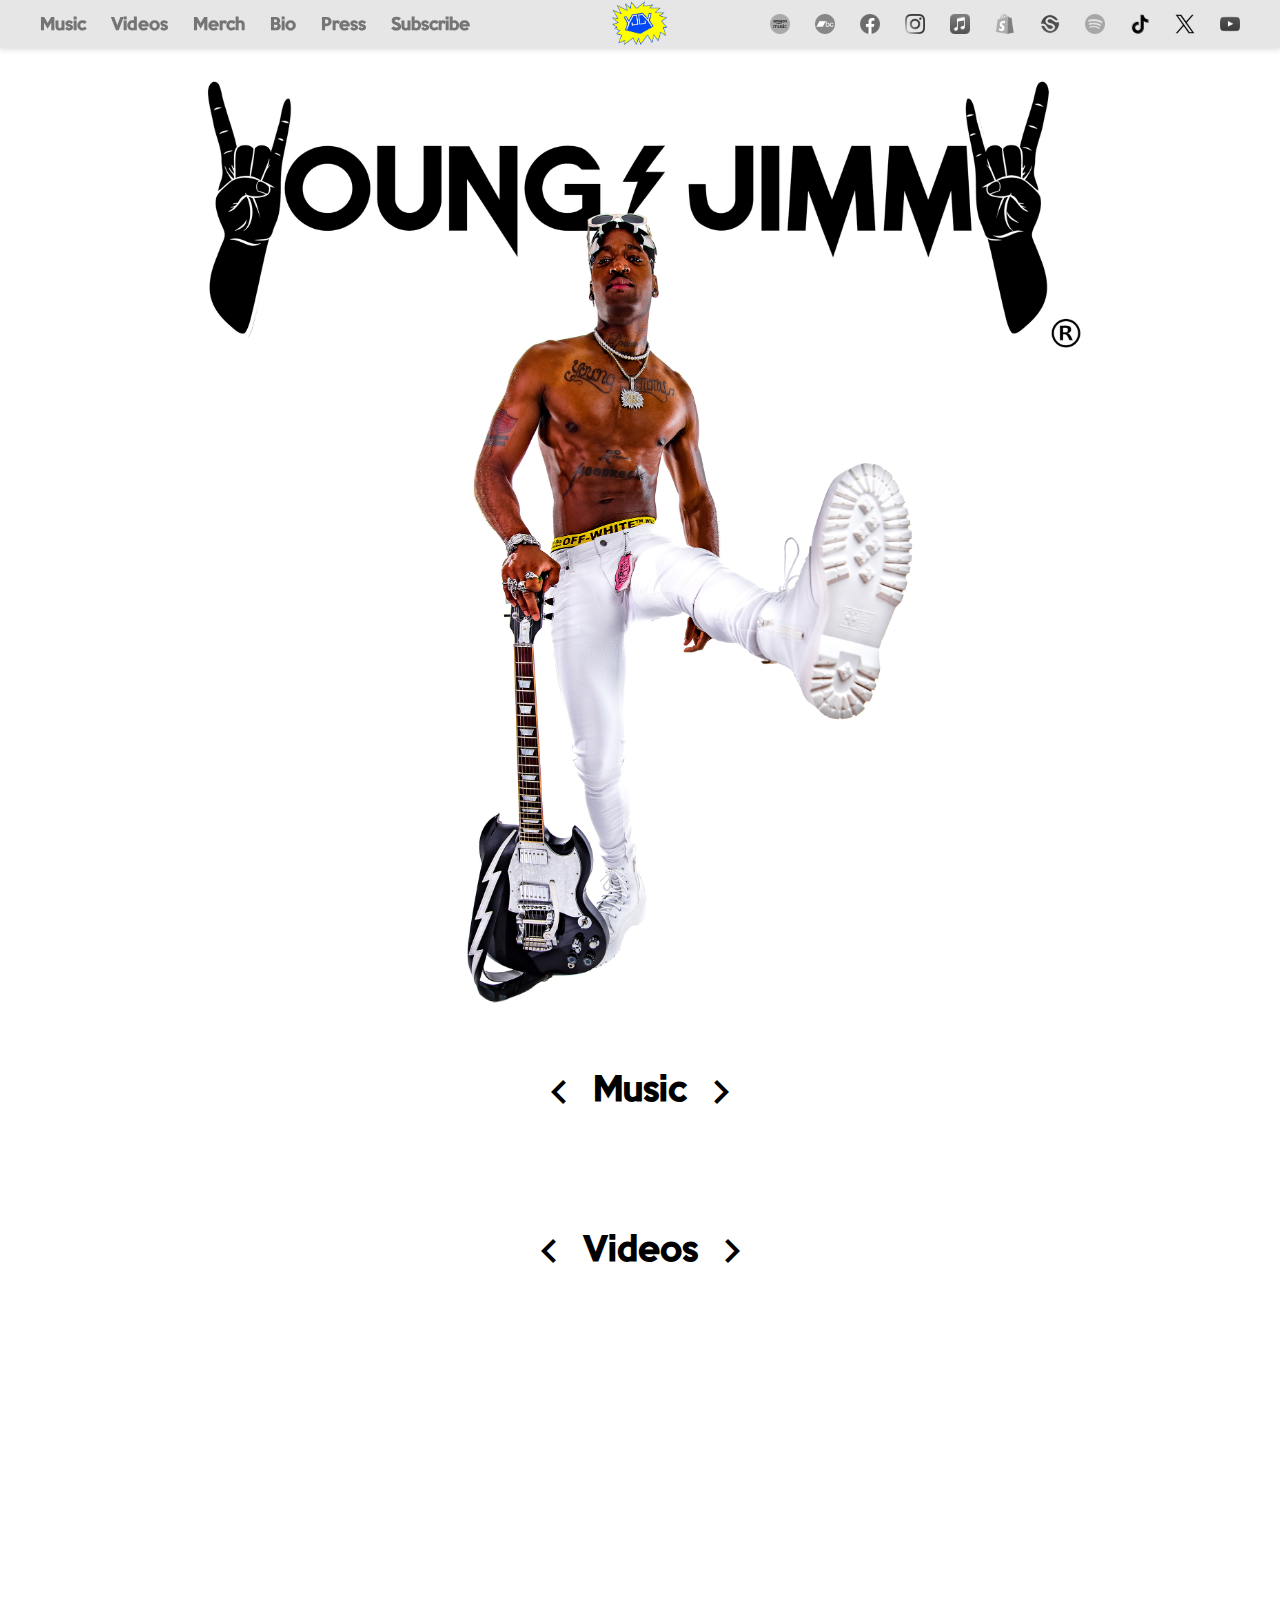
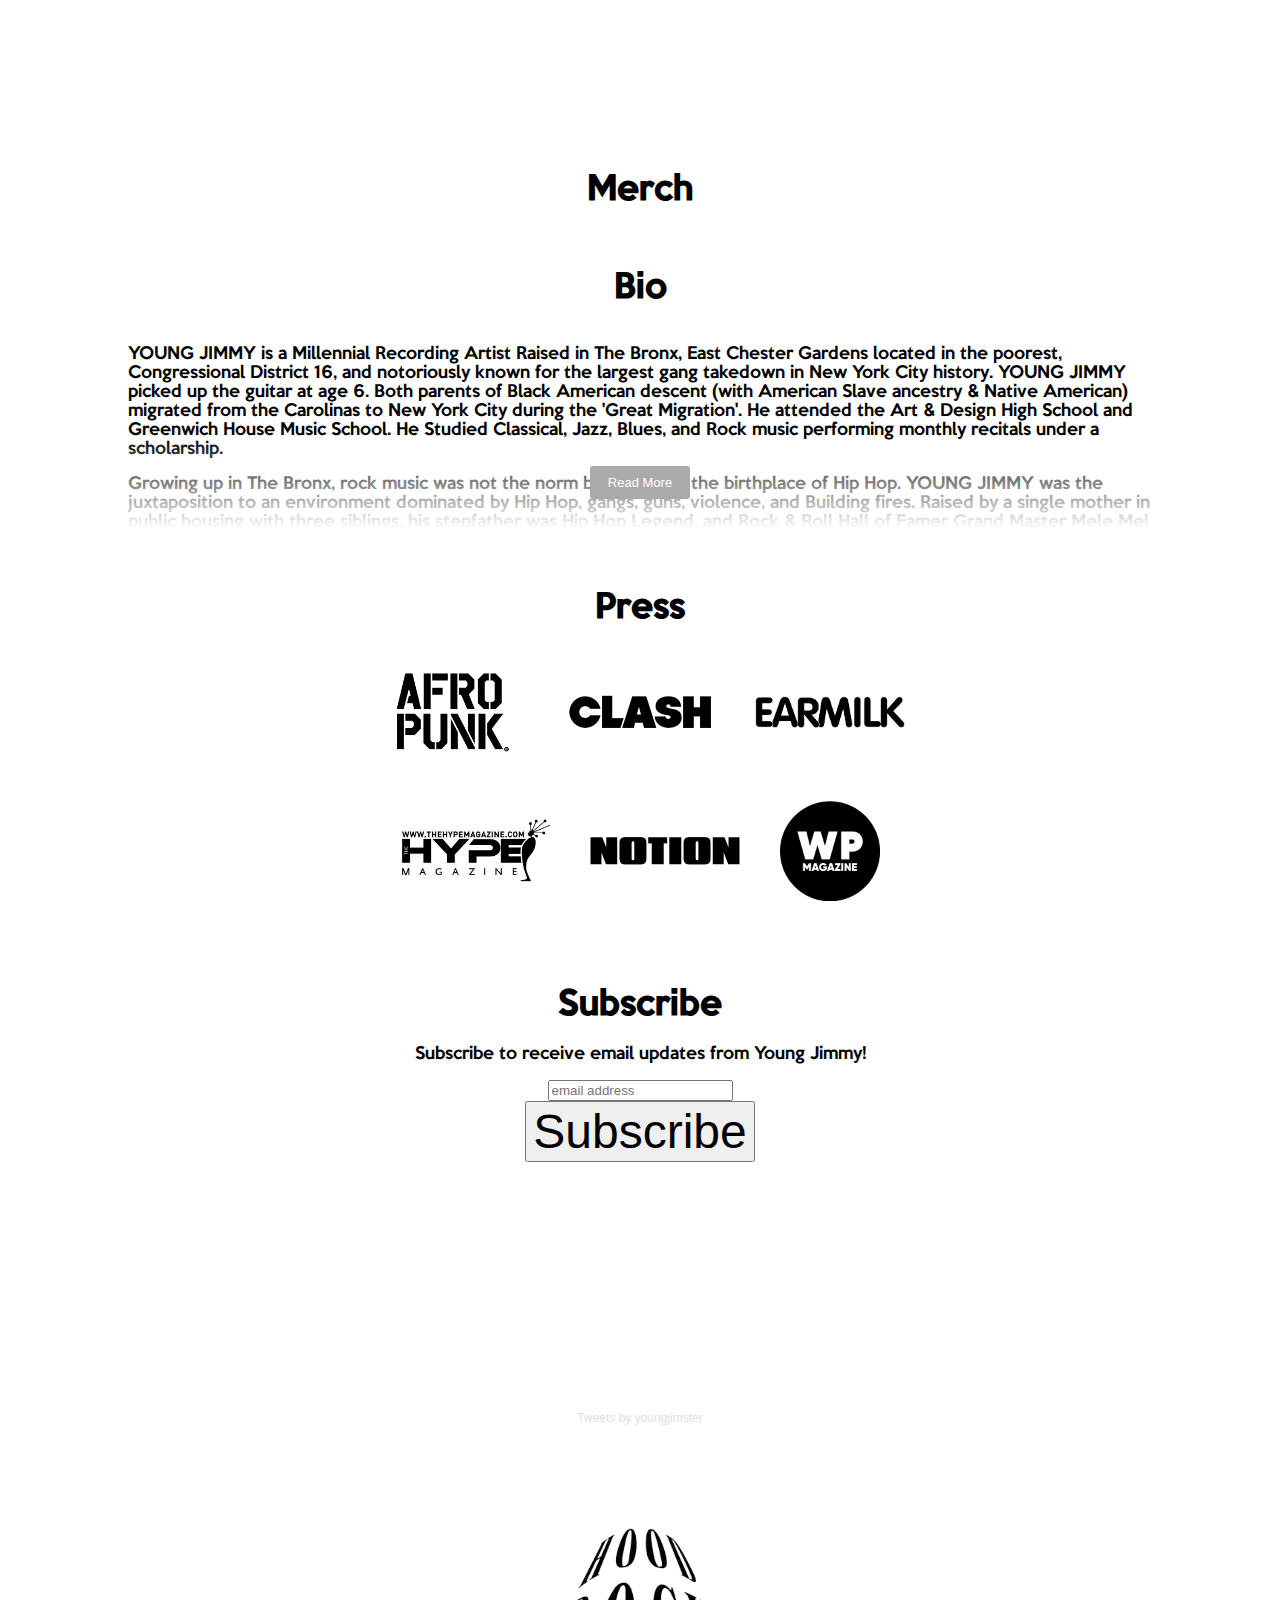
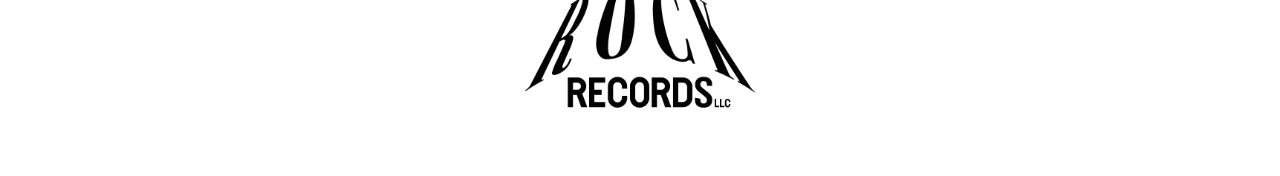
==== commit 49d12bec: "link hood rock logo to hoodrockrecord.com" ====
--- a/index.html
+++ b/index.html
@@ -279,8 +279,8 @@
       <script async src="https://platform.twitter.com/widgets.js" charset="utf-8"></script>
     </div>
     <br /><br />
-    <a href="https://www.instagram.com/hoodrockrecords/"><img id="logo_hood_rock"
-        src="images/logo_hood_rock_records_black.png" alt="Hood Rock Records" /></a>
+    <a href="https://www.hoodrockrecord.com/"><img id="logo_hood_rock" src="images/logo_hood_rock_records_black.png"
+        alt="Hood Rock Records" /></a>
   </div>
   <span id="siteseal" style="display: none;">
     <script async type="text/javascript"
--- a/style.css
+++ b/style.css
@@ -125,7 +125,6 @@
   width: 240px;
 }
 
-
 #social_links {
   position: fixed;
   right: 20px;
@@ -316,4 +315,32 @@
   .big_img {
     width: 70%;
   }
-}+}
+
+#div_press {
+  text-align: center;
+  margin: 0 auto;
+}
+
+#div_press ul {
+  list-style-type: none;
+}
+
+.press_logos {
+  display: flex;
+  flex-direction: row;
+  flex-wrap: wrap;
+  justify-content: center;
+  align-items: center;
+  align-content: flex-start;
+  max-width: 640px;
+}
+
+.press_logo {
+  margin: 20px;
+}
+
+.press_logo img {
+  max-height: 100px;
+  max-width: 150px;
+}
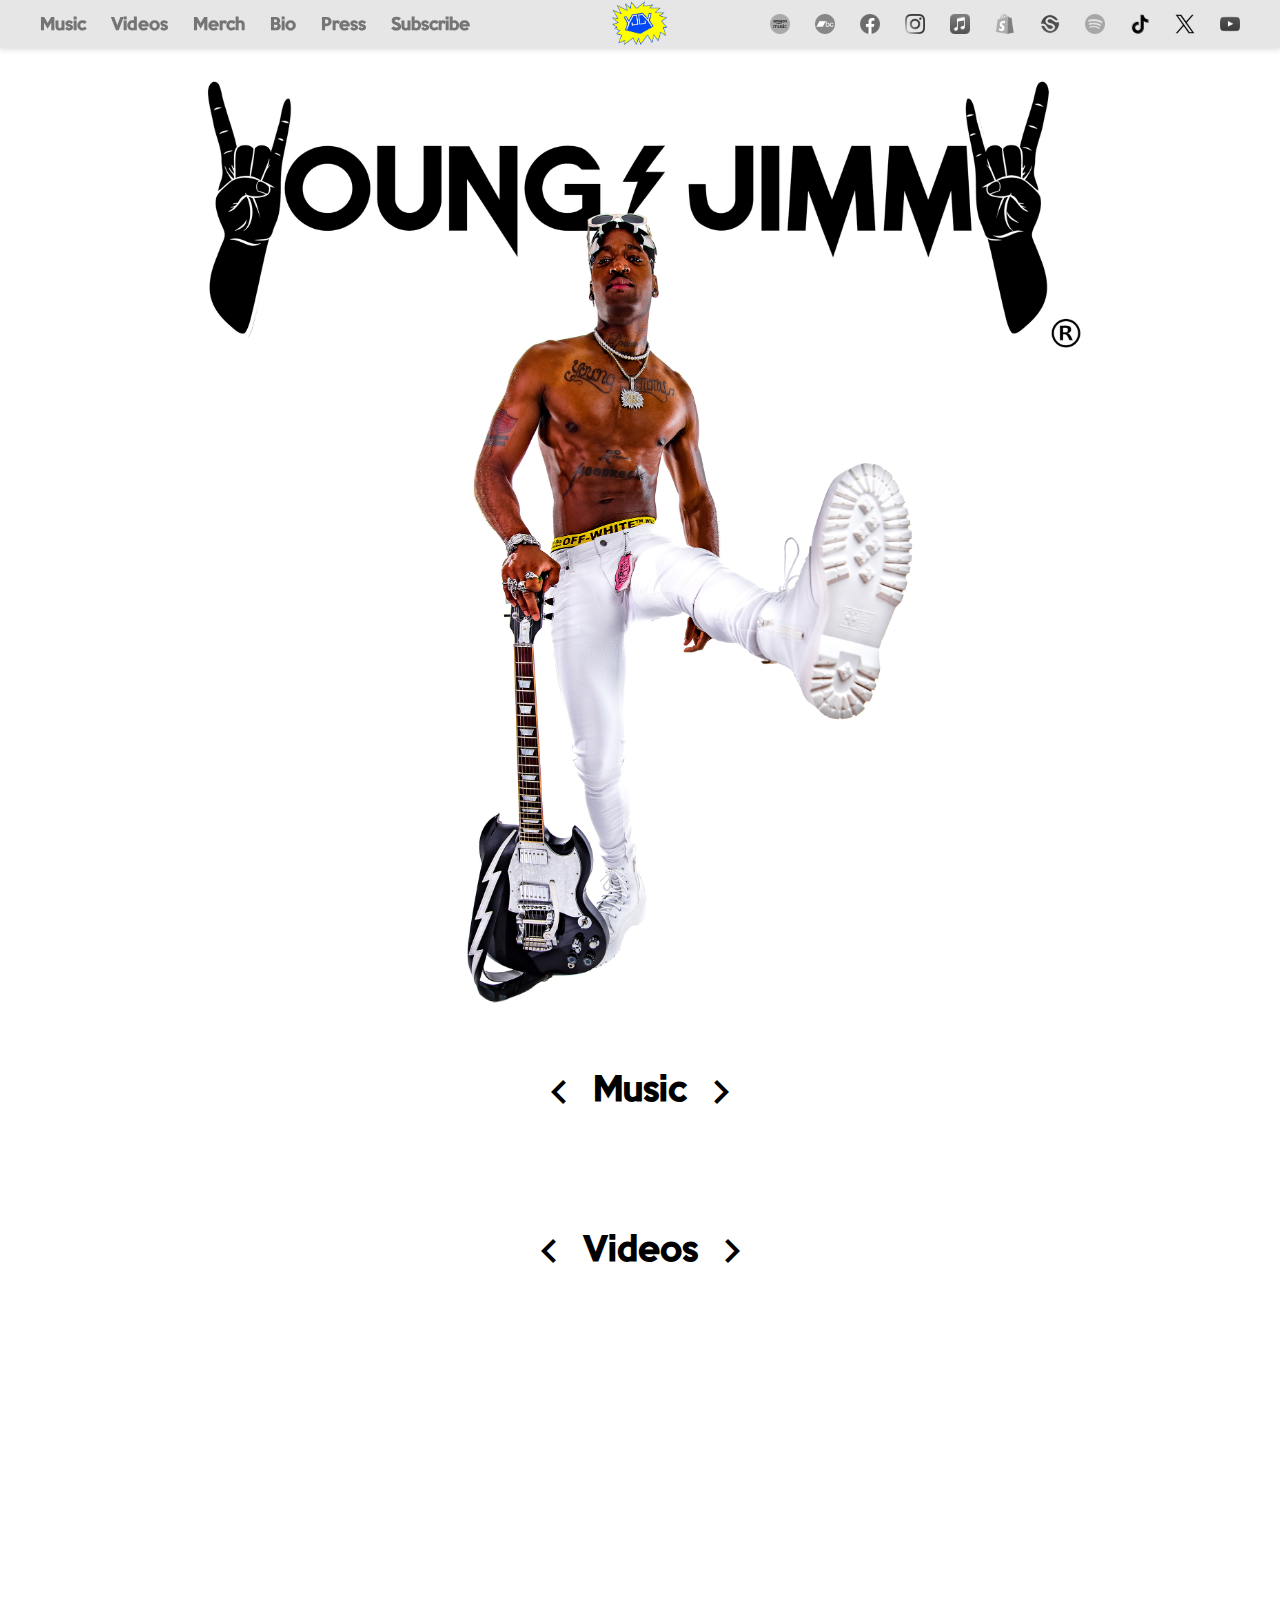
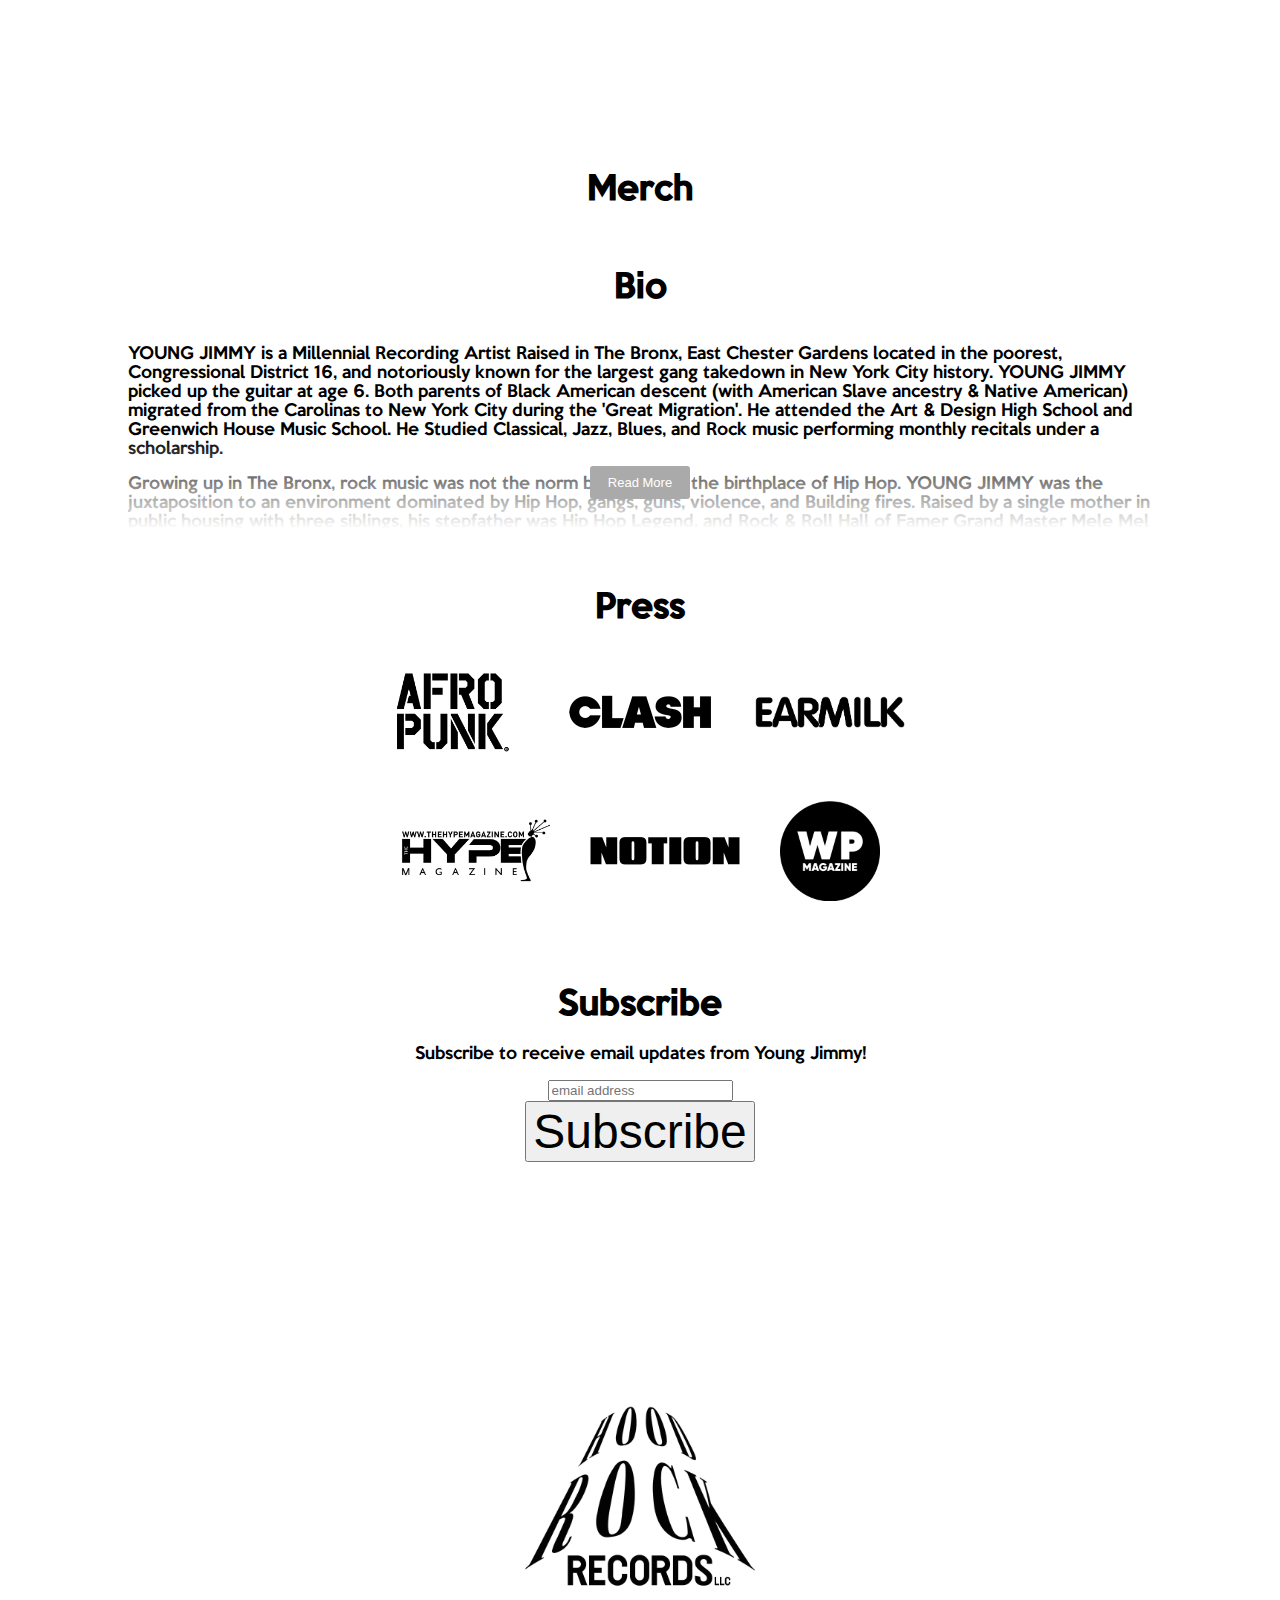
==== commit a84c714f: "added heavy cover and commented out twitter" ====
--- a/index.html
+++ b/index.html
@@ -272,6 +272,7 @@
       frameBorder="0" allowfullscreen=""
       allow="autoplay; clipboard-write; encrypted-media; fullscreen; picture-in-picture" loading="lazy"></iframe>
     <br /><br />
+    <!-- 
     <div id="twitter">
       <a class="twitter-timeline" data-height="400" data-theme="dark"
         href="https://twitter.com/youngjimster?ref_src=twsrc%5Etfw">Tweets
@@ -279,6 +280,7 @@
       <script async src="https://platform.twitter.com/widgets.js" charset="utf-8"></script>
     </div>
     <br /><br />
+  -->
     <a href="https://www.hoodrockrecord.com/"><img id="logo_hood_rock" src="images/logo_hood_rock_records_black.png"
         alt="Hood Rock Records" /></a>
   </div>
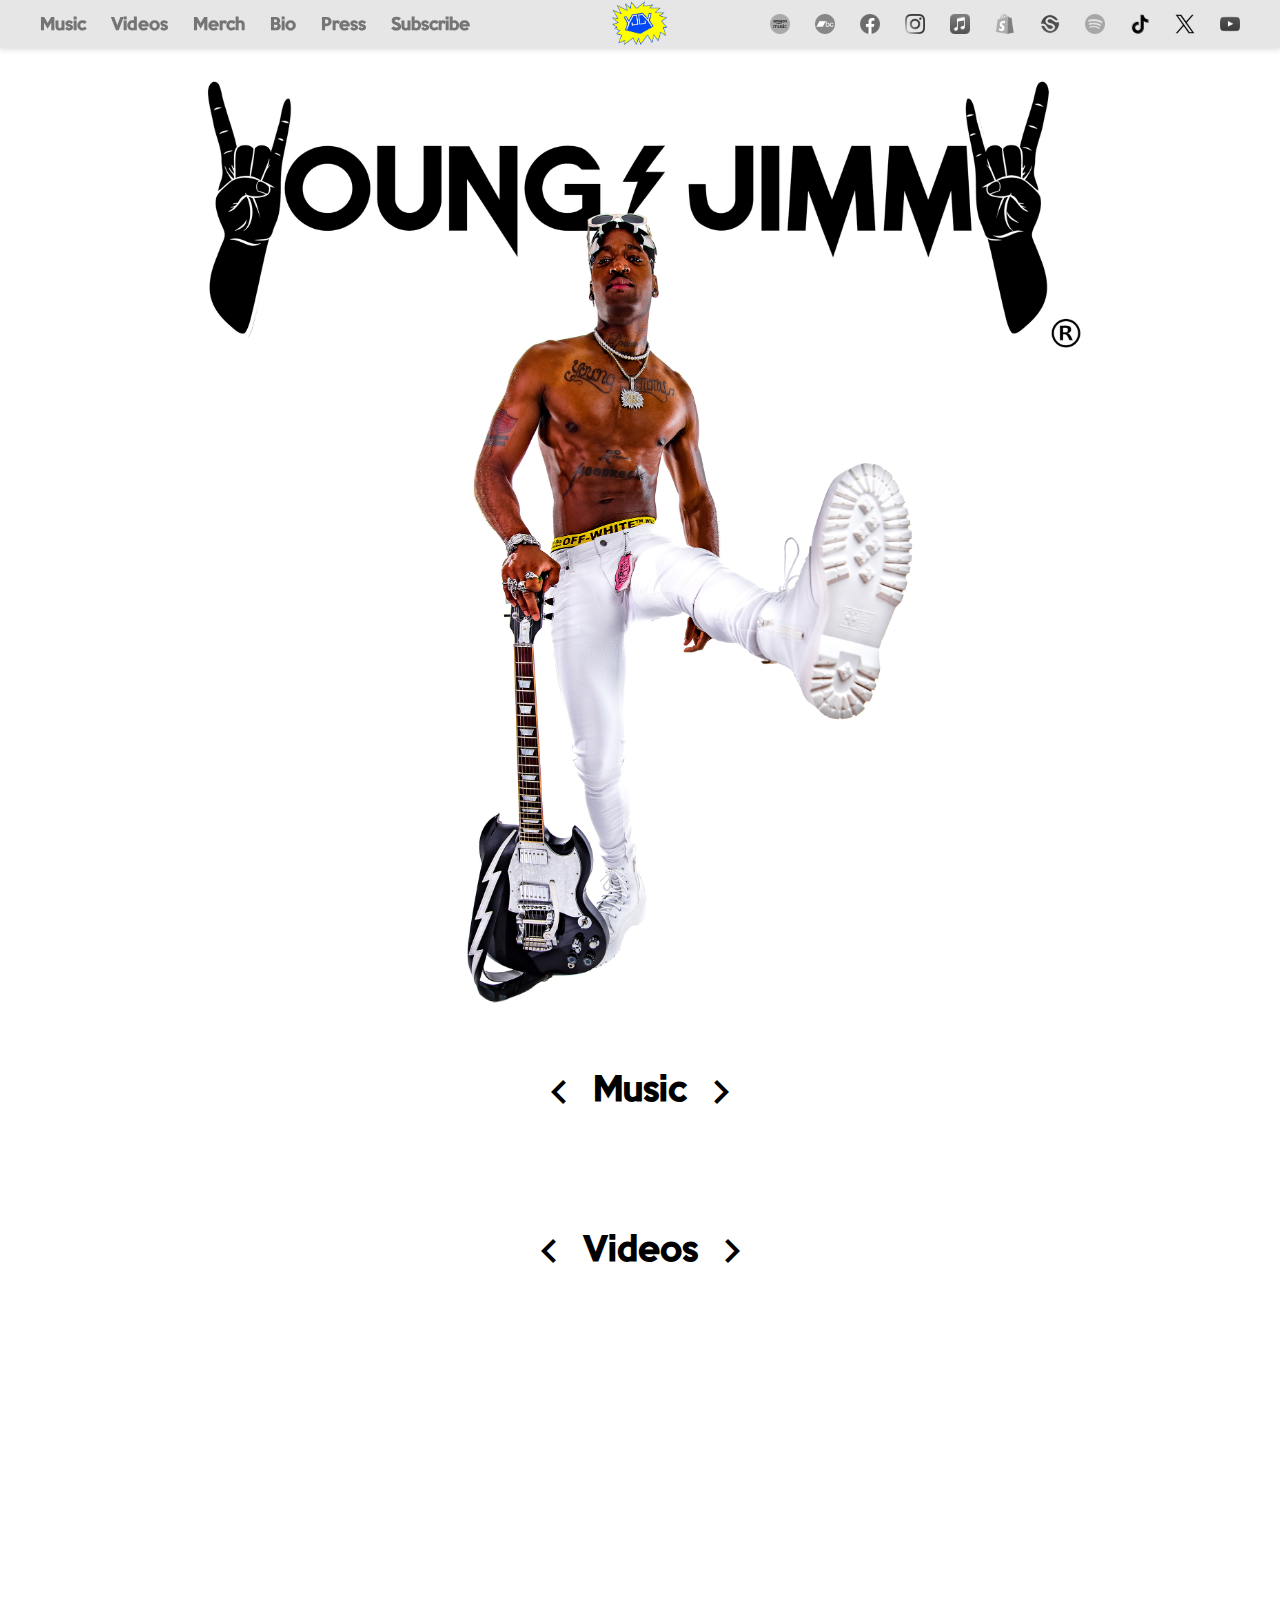
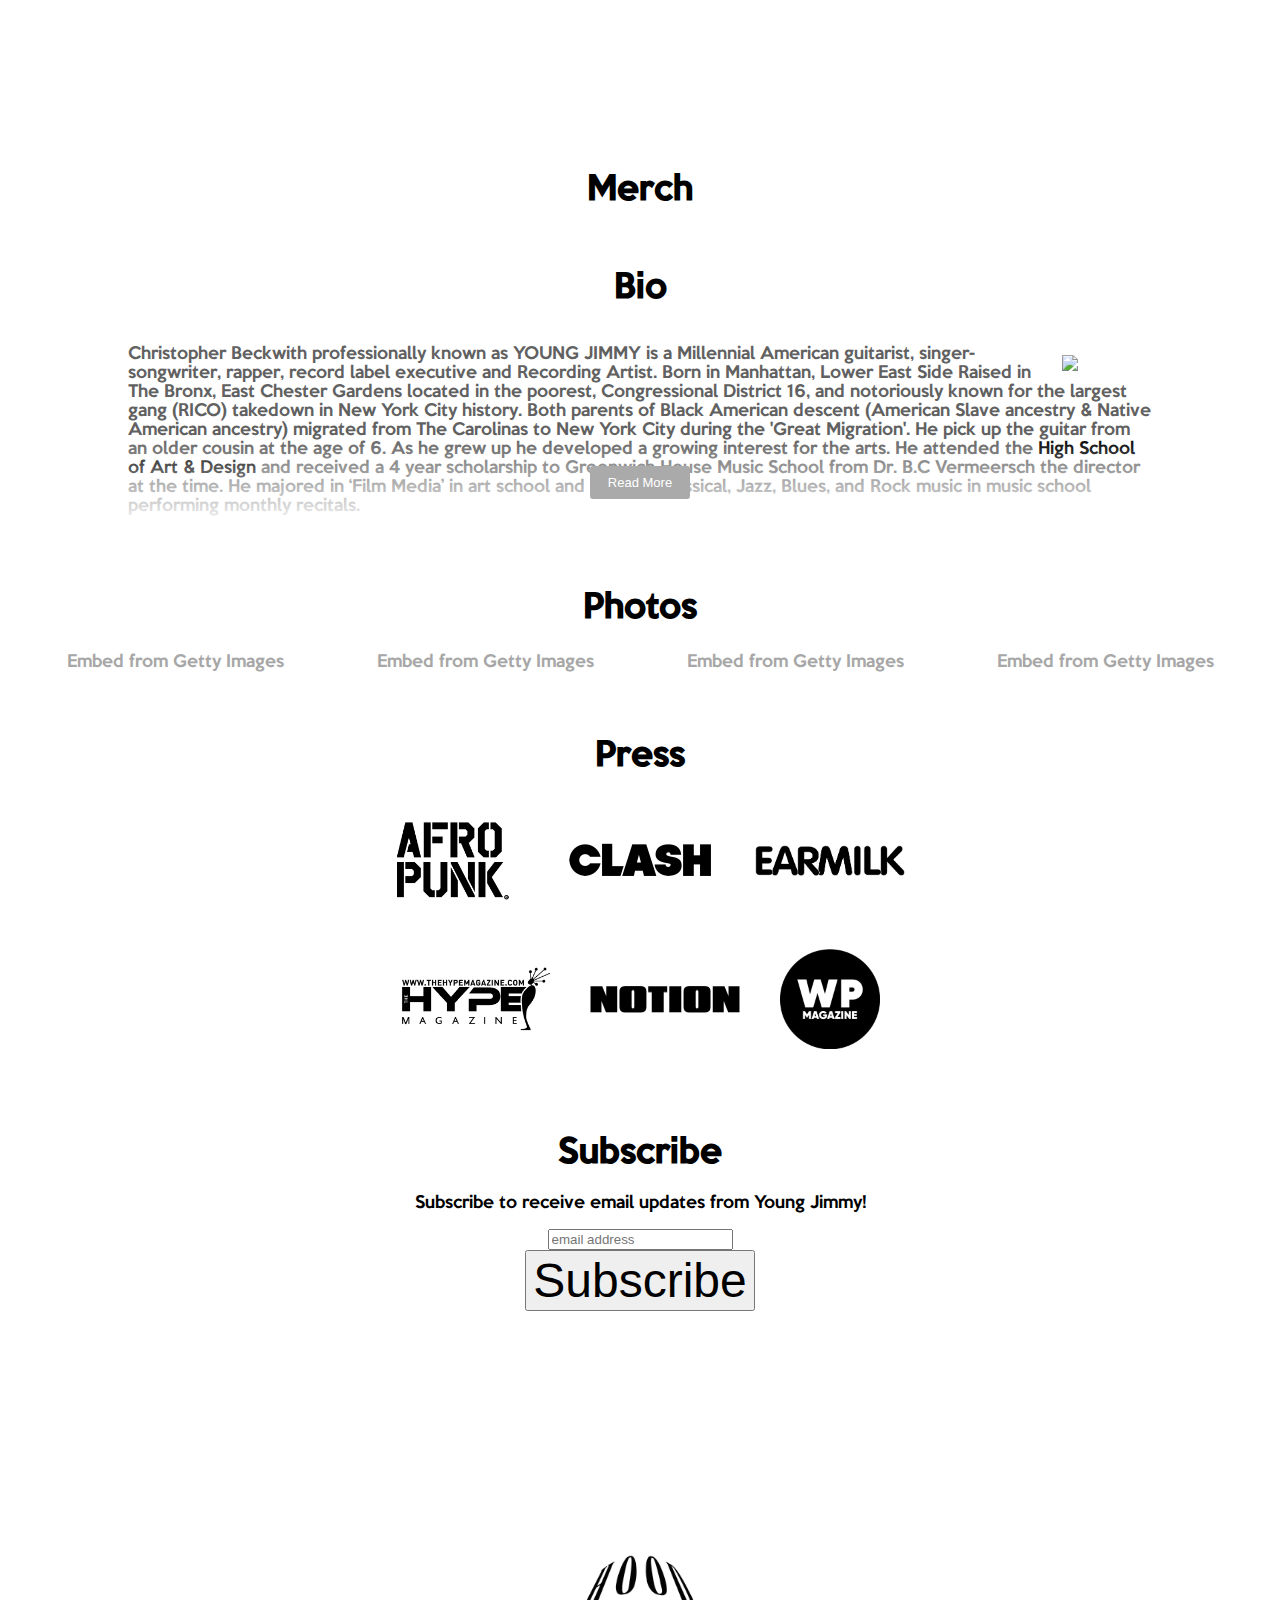
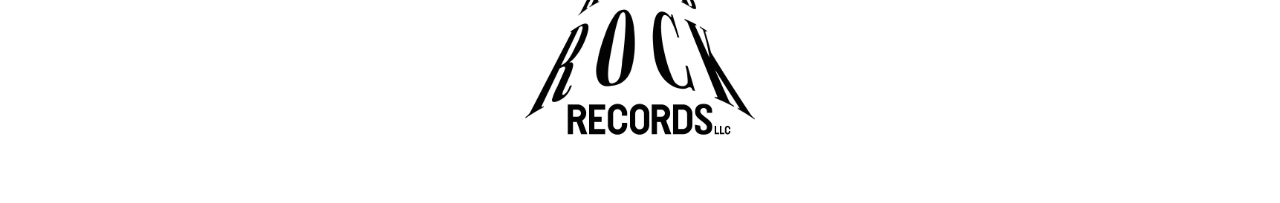
==== commit 225daba4: "updated bio, added yearbook img and show some getting images" ====
--- a/index.html
+++ b/index.html
@@ -169,35 +169,48 @@
   <h1 id="bio">Bio</h1>
   <div id="div_bio">
     <p>
-      YOUNG JIMMY is a Millennial Recording Artist Raised in The Bronx, East Chester Gardens located in the poorest,
-      Congressional District 16, and notoriously known for the largest gang takedown in New York City history.
-      YOUNG JIMMY picked up the guitar at age 6. Both parents of Black American descent (with American Slave ancestry
-      &amp;
-      Native American) migrated from the Carolinas to New York City during the 'Great Migration'.
-      He attended the Art & Design High School and Greenwich House Music School.
-      He Studied Classical, Jazz, Blues, and Rock music performing monthly recitals under a scholarship.
-    </p>
-    <p>
-      Growing up in The Bronx, rock music was not the norm by no means the birthplace of Hip Hop. YOUNG JIMMY was the
-      juxtaposition to an environment dominated by Hip Hop, gangs, guns, violence, and Building fires. Raised by a
-      single mother in public housing with three siblings, his stepfather was Hip Hop Legend, and Rock &amp; Roll Hall
-      of
-      Famer Grand Master Mele Mel who helped nurture his musical ambitions. Introduced Young Jimmy to the music industry
-      and accompanied Mele Mel on a few sold-out shows as a backing guitarist. Young Jimmy describes his style of music
-      as HOOD ROCK, Rock Music from the Hood with Rap influence (alternative Rock subgenre).
+      <img src="images/yearbook_chris.jpg" class="yearbook_img" />
+      Christopher Beckwith professionally known as YOUNG JIMMY is a Millennial American guitarist, singer-songwriter,
+      rapper, record label executive and Recording Artist.
+      Born in Manhattan, Lower East Side Raised in The Bronx, East Chester Gardens located in the poorest, Congressional
+      District 16, and notoriously known for the largest gang (RICO) takedown in New York City history.
+      Both parents of Black American descent (American Slave ancestry & Native American ancestry) migrated from The
+      Carolinas to New York City during the 'Great Migration'.
+      He pick up the guitar from an older cousin at the age of 6.
+      As he grew up he developed a growing interest for the arts.
+      He attended the <a href="https://public.fotki.com/tads39/yearbooks/2006-ad-yearbook/2006-yearbook-011.html">High
+        School of Art &amp; Design</a> and received a 4 year scholarship to Greenwich House Music School from Dr. B.C
+      Vermeersch the director at the time.
+      He majored in ‘Film Media’ in art school and studied Classical, Jazz, Blues, and Rock music in music school
+      performing monthly recitals.
+    </p>
+
+    <p>
+      Growing up in The ‘BOOGIE DOWN’ Bronx, Rock Music was not the norm by no means it is the birthplace of Hip Hop &
+      Rap.
+      YOUNG JIMMY was the juxtaposition to an environment dominated by Hip Hop, gangs, guns, violence, and Building
+      fires.
+      Raised by a single mother in public housing with three siblings, his stepfather was Hip Hop Legend, and Rock &amp;
+      Roll Hall of Famer Grand Master Mele Mel who helped nurture his musical ambitions.
+      Introduced Young Jimmy to the music industry and he accompanied Mele Mel on a few sold-out shows as a backing
+      guitarist.
+      Young Jimmy describes his style of music as HOOD ROCK, Rock Music from the Hood (alternative Rock sub-genre) it is
+      described by him as “The opposite of Suburban Rock”.
     </p>
     <p>
       YOUNG JIMMY has shared the stage and recorded with (as a backing guitarist and solo artist) Kendrick Lamar,
       Freddie Gibbs, Big Krit, Saul Williams, Talib Kweli & Michelle Williams, Grand Master Mele Mel, Kam Franklin,
       Kendra Foster, Smoke Dza, Res, Ces Cru, Tanya Morgan, Lil Debbie, The Antidote, Ms. Boogie, Caviliar, Doodlebug of
       Digable Planets, Sankofa, Tamar Kali, Game Rebellion, and many others.
-    <p>
-      The Afro-Punk documentary by filmmaker James Spooner best describes the 'Black Rocker' experience. Black people
-      created rock music in the early 1950s. For the last 50 years, the genre has been dominated and appropriated by
-      white people mainly, white men. Here are excerpts from Jack Hamilton's book <a
+    </p>
+    <p>
+      The Afro-Punk documentary by filmmaker James Spooner best describes the 'Black Rocker' experience.
+      Black people created rock music in the early 1950s.
+      For the last 50 years, the genre has been dominated and appropriated by white people mainly, white men.
+      Here are excerpts from Jack Hamilton's book <a
         href="https://www.amazon.com/Just-around-Midnight-Racial-Imagination/dp/0674416597">'Just Around Midnight'</a>,
-      which speaks
-      to the plight of the 'Black Rocker.'
+      which speaks to the plight of the 'Black
+      Rocker.'
     </p>
     <div class="quote">
       "Being a white man had become preconditioned for making "real" rock music. No black-derived musical form in
@@ -206,17 +219,49 @@
       not at all."
     </div>
     <p>
-      YOUNG JIMMY's Debut Studio Album 'ROCKETT 88' is OUT NOW! on all streaming platforms. His Anticipated 'Rockett 88
-      (Deluxe)' Album is available now via HOOD ROCK RECORDS (RIAA) on all streaming platforms (Vinyl Records Coming
-      Soon includes a bonus track). Listeners can dive into his 'raw' unfiltered "HOOD ROCK" fusion sound. His
-      perspective will force listeners to confront the stark reality of these unprecedented times in American History
-      and Music.
+      YOUNG JIMMY's Debut Studio Album 'Rockett 88' is OUT NOW! on all streaming platforms. His Anticipated 'Rockett 88
+      (Deluxe)' Album is available now via HOOD ROCK RECORDS (RIAA). Vinyl Records Coming Soon includes a “HEAVY. (Feat.
+      Kim Franklin) Extended Version (bonus track). Listeners can dive into his 'raw' unfiltered "HOOD ROCK" fusion
+      sound. His perspective will force listeners to confront the stark reality of these unprecedented times in American
+      History and Music.
     </p>
     <div id="read_more">
       <div id="button_read_more">Read More</div>
     </div>
   </div>
 
+  <h1 id="photos">Photos</h1>
+  <div class="photos">
+    <div class="photo">
+      <a id='IdlAene6Sbhk8JctfJxHhw' class='gie-single' href='http://www.gettyimages.com/detail/973030412'
+        target='_blank'
+        style='color:#a7a7a7;text-decoration:none;font-weight:normal !important;border:none;display:inline-block;'>Embed
+        from Getty Images</a>
+      <script>window.gie = window.gie || function (c) { (gie.q = gie.q || []).push(c) }; gie(function () { gie.widgets.load({ id: 'IdlAene6Sbhk8JctfJxHhw', sig: '-ucC5PoyE8zxniznS-HOlrp5xN4wrFFCP9glXd_XmU4=', w: '594px', h: '396px', items: '973030412', caption: true, tld: 'com', is360: false }) });</script>
+    </div>
+    <div class="photo">
+      <a id='-Jx9TK8mQiViWEoaPJJ09g' class='gie-single' href='http://www.gettyimages.com/detail/973030364'
+        target='_blank'
+        style='color:#a7a7a7;text-decoration:none;font-weight:normal !important;border:none;display:inline-block;'>Embed
+        from Getty Images</a>
+      <script>window.gie = window.gie || function (c) { (gie.q = gie.q || []).push(c) }; gie(function () { gie.widgets.load({ id: '-Jx9TK8mQiViWEoaPJJ09g', sig: 'pDVubQ2Rs4XKtHxpIQJaYa7ll6fsaW2xQjfpCQJSJig=', w: '594px', h: '396px', items: '973030364', caption: true, tld: 'com', is360: false }) });</script>
+    </div>
+    <div class="photo">
+      <a id='CGFseB68Q65KDMLmRbreUA' class='gie-single' href='http://www.gettyimages.com/detail/973030416'
+        target='_blank'
+        style='color:#a7a7a7;text-decoration:none;font-weight:normal !important;border:none;display:inline-block;'>Embed
+        from Getty Images</a>
+      <script>window.gie = window.gie || function (c) { (gie.q = gie.q || []).push(c) }; gie(function () { gie.widgets.load({ id: 'CGFseB68Q65KDMLmRbreUA', sig: 'lsRBt-Ftftbmq71EFqFEjh7cgLJ5l4LNUrfGZ-l-2DA=', w: '594px', h: '394px', items: '973030416', caption: true, tld: 'com', is360: false }) });</script>
+    </div>
+    <div class="photo">
+      <a id='sZHmcnEVQmF2cO4SK32_iw' class='gie-single' href='http://www.gettyimages.com/detail/973030374'
+        target='_blank'
+        style='color:#a7a7a7;text-decoration:none;font-weight:normal !important;border:none;display:inline-block;'>Embed
+        from Getty Images</a>
+      <script>window.gie = window.gie || function (c) { (gie.q = gie.q || []).push(c) }; gie(function () { gie.widgets.load({ id: 'sZHmcnEVQmF2cO4SK32_iw', sig: 'D4itbGP431fsgfao4DrtbXWKIlDXIcRZZJXEYt4Ffxo=', w: '594px', h: '396px', items: '973030374', caption: true, tld: 'com', is360: false }) });</script>
+    </div>
+    <script src='//embed-cdn.gettyimages.com/widgets.js' charset='utf-8' async></script>
+  </div>
   <h1 id="press">Press</h1>
   <div id="div_press" class="press_logos">
     <div class="press_logo">
@@ -291,7 +336,7 @@
   </span>
   <script src="https://code.jquery.com/jquery-3.7.1.min.js"
     integrity="sha256-/JqT3SQfawRcv/BIHPThkBvs0OEvtFFmqPF/lYI/Cxo=" crossorigin="anonymous"></script>
-  <script src="code.js?version=20231101"></script>
+  <script src="code.js?version=20240801"></script>
   <script src="shopify.js?version=20210302"></script>
 
   <link rel="preload" href="images/album_cover_rockett_88_new.jpg" as="image" />
--- a/style.css
+++ b/style.css
@@ -23,8 +23,8 @@
 }
 
 a {
-  color: inherit;
   text-decoration: none;
+  color: #000000;
 }
 
 #nav {
@@ -225,7 +225,7 @@
   width: 80%;
   max-width: 1200px;
   margin: 0 auto;
-  color: #000000;
+  color: #616161;
   max-height: 200px;
   overflow-y: hidden;
 }
@@ -344,3 +344,24 @@
   max-height: 100px;
   max-width: 150px;
 }
+
+.yearbook_img {
+  float: right;
+  margin: 10px 10px 0px 10px;
+  width: 80px;
+}
+
+.photos {
+  display: flex;
+  flex-direction: row;
+  flex-wrap: wrap;
+  justify-content: center;
+  align-items: flex-start;
+  align-content: center;
+  margin: 0px auto;
+  text-align: center;
+}
+.photo {
+  width: 300px;
+  margin: 5px;
+}
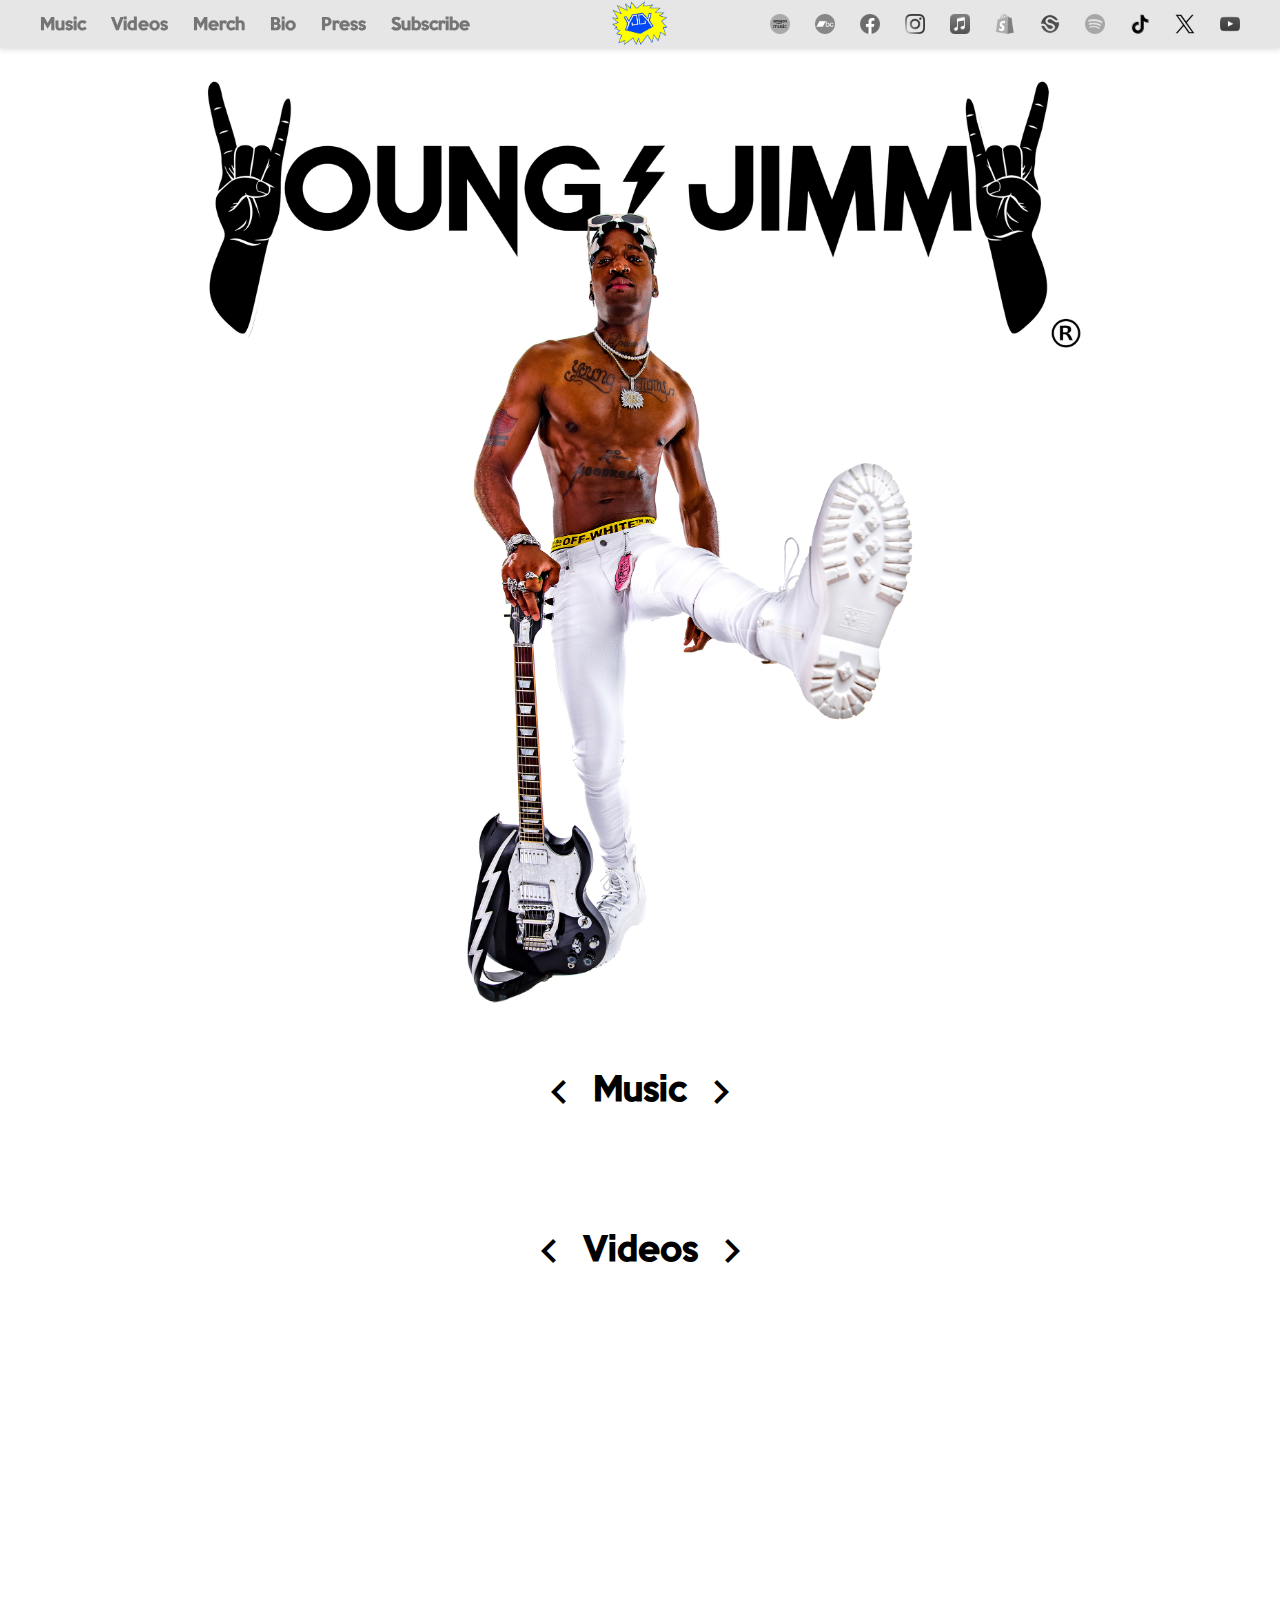
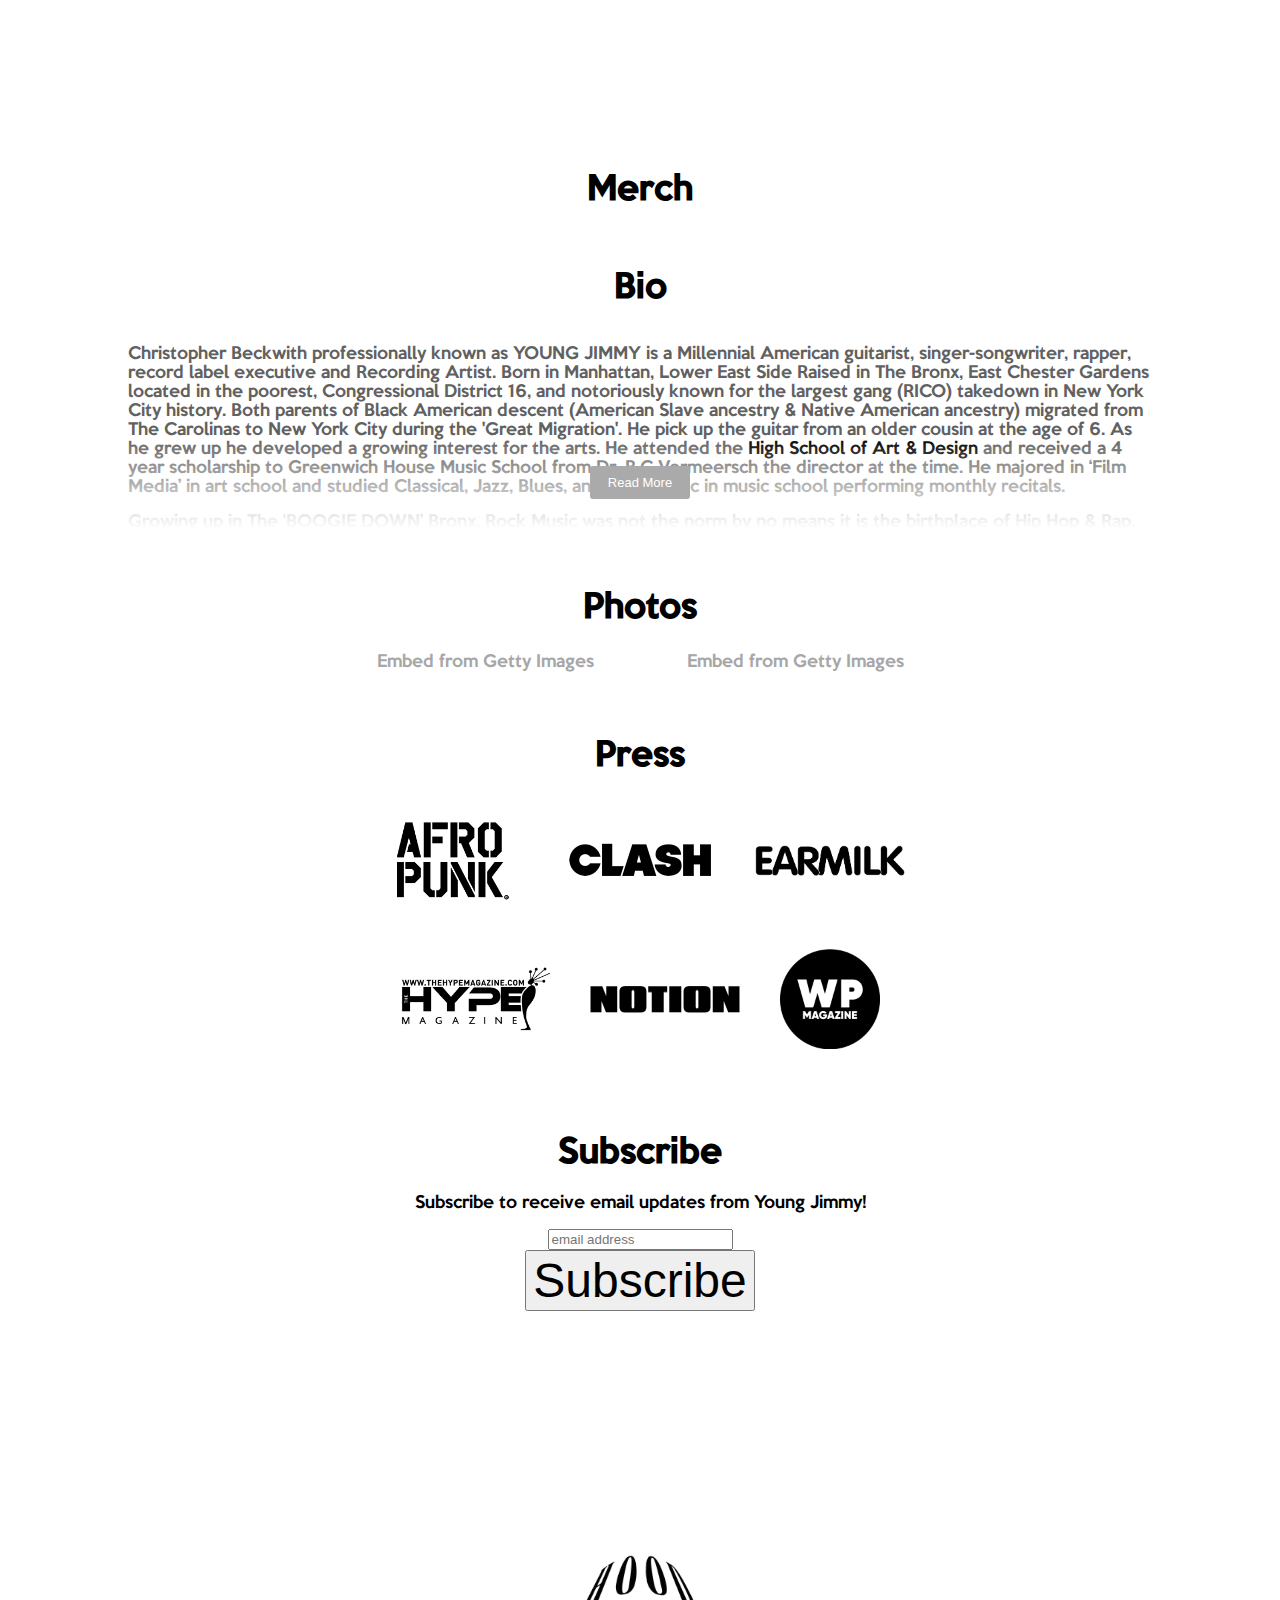
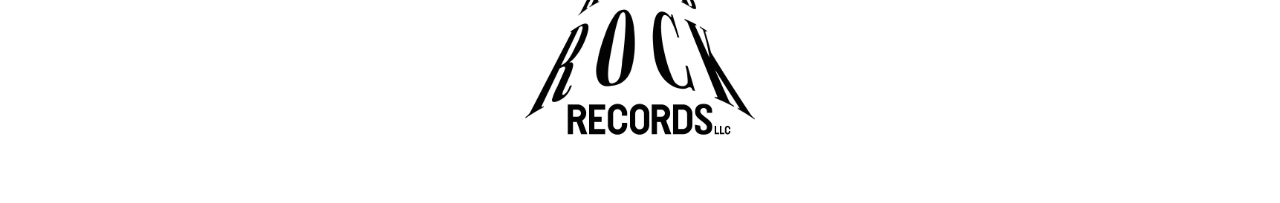
==== commit dd805f0f: "removed some photos" ====
--- a/index.html
+++ b/index.html
@@ -169,7 +169,6 @@
   <h1 id="bio">Bio</h1>
   <div id="div_bio">
     <p>
-      <img src="images/yearbook_chris.jpg" class="yearbook_img" />
       Christopher Beckwith professionally known as YOUNG JIMMY is a Millennial American guitarist, singer-songwriter,
       rapper, record label executive and Recording Artist.
       Born in Manhattan, Lower East Side Raised in The Bronx, East Chester Gardens located in the poorest, Congressional
@@ -233,13 +232,6 @@
   <h1 id="photos">Photos</h1>
   <div class="photos">
     <div class="photo">
-      <a id='IdlAene6Sbhk8JctfJxHhw' class='gie-single' href='http://www.gettyimages.com/detail/973030412'
-        target='_blank'
-        style='color:#a7a7a7;text-decoration:none;font-weight:normal !important;border:none;display:inline-block;'>Embed
-        from Getty Images</a>
-      <script>window.gie = window.gie || function (c) { (gie.q = gie.q || []).push(c) }; gie(function () { gie.widgets.load({ id: 'IdlAene6Sbhk8JctfJxHhw', sig: '-ucC5PoyE8zxniznS-HOlrp5xN4wrFFCP9glXd_XmU4=', w: '594px', h: '396px', items: '973030412', caption: true, tld: 'com', is360: false }) });</script>
-    </div>
-    <div class="photo">
       <a id='-Jx9TK8mQiViWEoaPJJ09g' class='gie-single' href='http://www.gettyimages.com/detail/973030364'
         target='_blank'
         style='color:#a7a7a7;text-decoration:none;font-weight:normal !important;border:none;display:inline-block;'>Embed
@@ -252,13 +244,6 @@
         style='color:#a7a7a7;text-decoration:none;font-weight:normal !important;border:none;display:inline-block;'>Embed
         from Getty Images</a>
       <script>window.gie = window.gie || function (c) { (gie.q = gie.q || []).push(c) }; gie(function () { gie.widgets.load({ id: 'CGFseB68Q65KDMLmRbreUA', sig: 'lsRBt-Ftftbmq71EFqFEjh7cgLJ5l4LNUrfGZ-l-2DA=', w: '594px', h: '394px', items: '973030416', caption: true, tld: 'com', is360: false }) });</script>
-    </div>
-    <div class="photo">
-      <a id='sZHmcnEVQmF2cO4SK32_iw' class='gie-single' href='http://www.gettyimages.com/detail/973030374'
-        target='_blank'
-        style='color:#a7a7a7;text-decoration:none;font-weight:normal !important;border:none;display:inline-block;'>Embed
-        from Getty Images</a>
-      <script>window.gie = window.gie || function (c) { (gie.q = gie.q || []).push(c) }; gie(function () { gie.widgets.load({ id: 'sZHmcnEVQmF2cO4SK32_iw', sig: 'D4itbGP431fsgfao4DrtbXWKIlDXIcRZZJXEYt4Ffxo=', w: '594px', h: '396px', items: '973030374', caption: true, tld: 'com', is360: false }) });</script>
     </div>
     <script src='//embed-cdn.gettyimages.com/widgets.js' charset='utf-8' async></script>
   </div>
